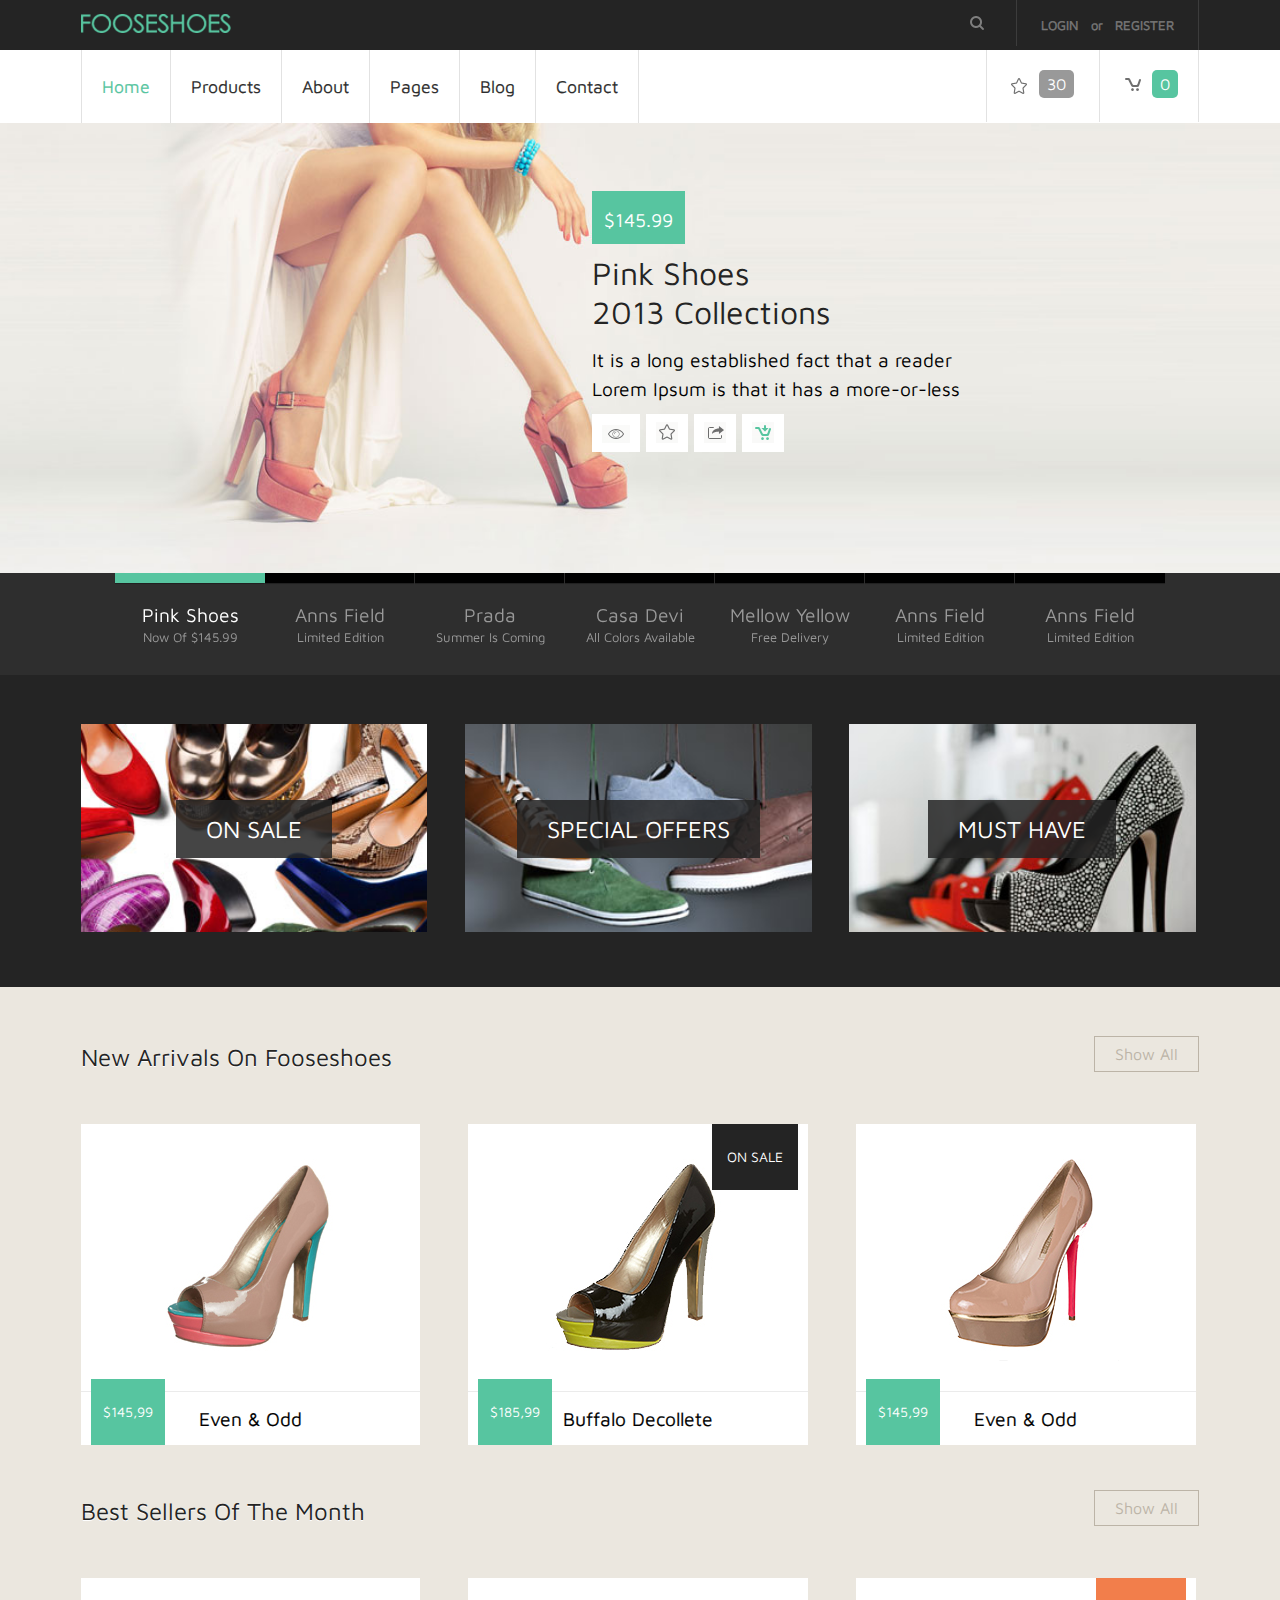
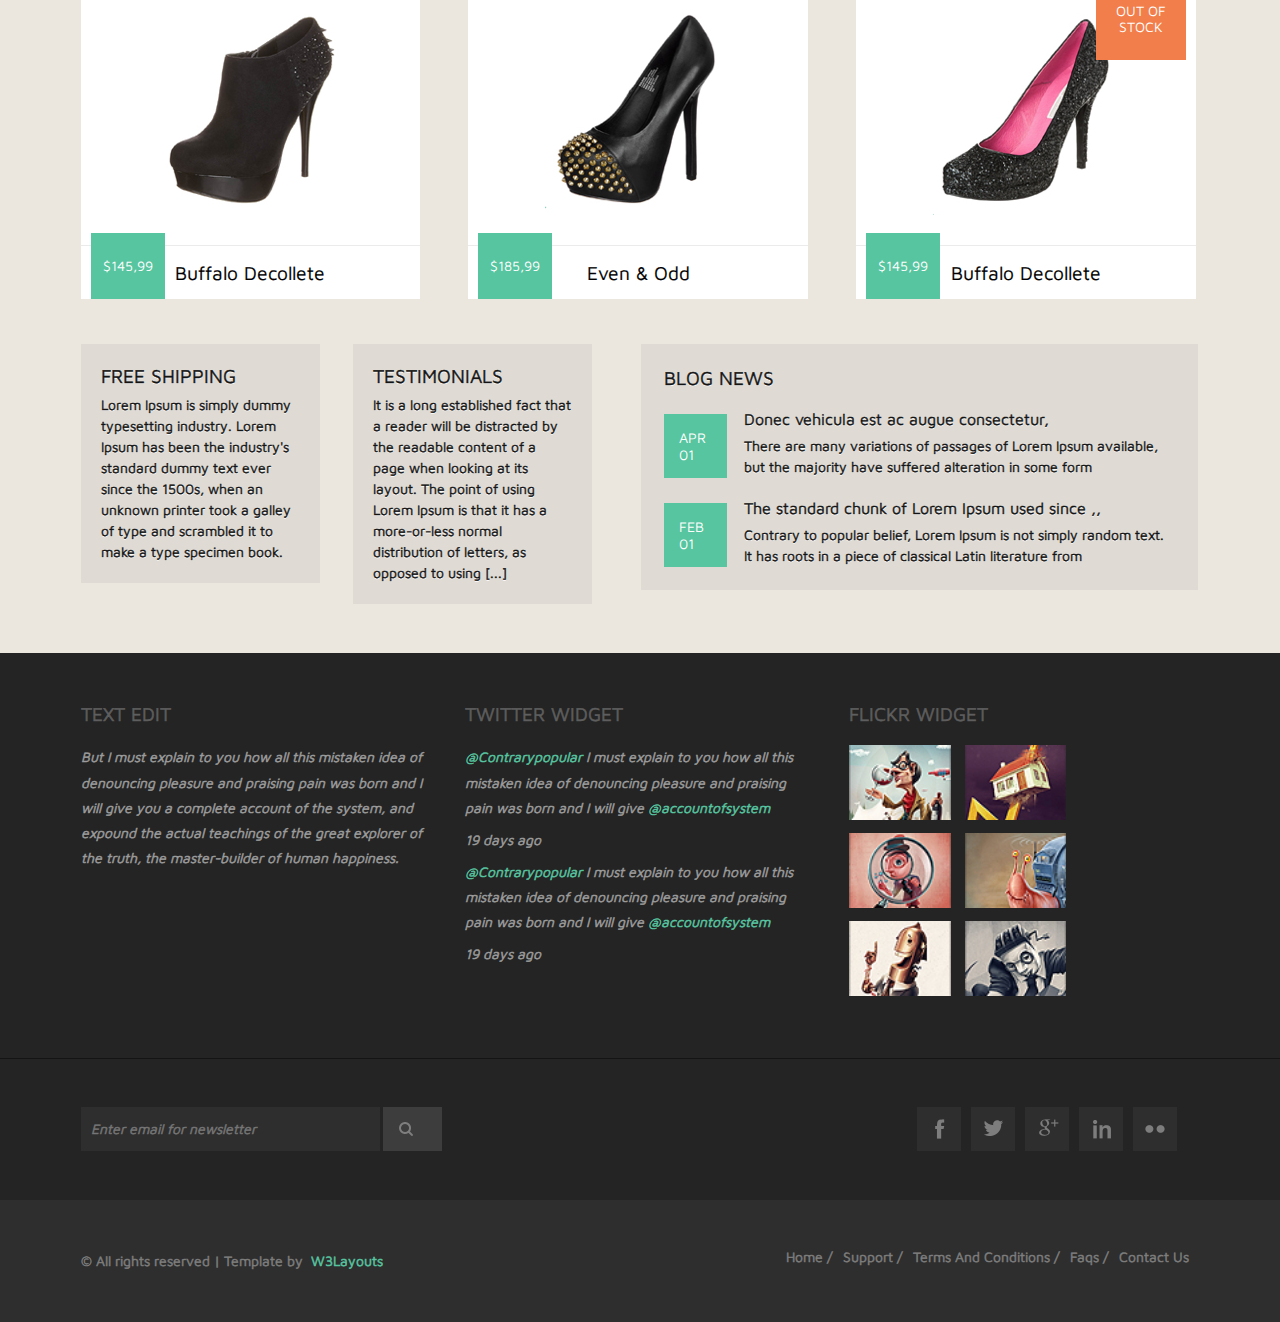
==== web/index.html @ 7998b5a6 "new commit" ====
<!--A Design by W3layouts
Author: W3layout
Author URL: http://w3layouts.com
License: Creative Commons Attribution 3.0 Unported
License URL: http://creativecommons.org/licenses/by/3.0/
-->
<!DOCTYPE HTML>
<html>
<head>
<title>The Fooseshoes Website Template | Home :: w3layouts</title>
<meta http-equiv="Content-Type" content="text/html; charset=utf-8" />
<meta name="viewport" content="width=device-width, initial-scale=1, maximum-scale=1">
<link href='http://fonts.googleapis.com/css?family=Maven+Pro:400,900,700,500' rel='stylesheet' type='text/css'>
<link href="css/style.css" rel="stylesheet" type="text/css" media="all" />
<!--- start-mmmenu-script---->
<script src="js/jquery.min.js" type="text/javascript"></script>
<link type="text/css" rel="stylesheet" href="css/jquery.mmenu.all.css" />
<script type="text/javascript" src="js/jquery.mmenu.js"></script>
		<script type="text/javascript">
			//	The menu on the left
			$(function() {
				$('nav#menu-left').mmenu();
			});
		</script>
<!-- start slider -->
	<link href="css/slider.css" rel="stylesheet" type="text/css" media="all" />
        <script type="text/javascript" src="js/jquery.eislideshow.js"></script>
        <script type="text/javascript" src="js/easing.js"></script>
        <script type="text/javascript">
            $(function() {
                $('#ei-slider').eislideshow({
					animation			: 'center',
					autoplay			: true,
					slideshow_interval	: 3000,
					titlesFactor		: 0
                });
            });
        </script>
<!-- start top_js_button -->
<script type="text/javascript" src="js/move-top.js"></script>
   <script type="text/javascript">
		jQuery(document).ready(function($) {
			$(".scroll").click(function(event){		
				event.preventDefault();
				$('html,body').animate({scrollTop:$(this.hash).offset().top},1200);
			});
		});
	</script>
</head>
<body>
<!-- start header -->
<div class="top_bg">
<div class="wrap">
	<div class="header">
		<div class="logo">
			<a href="index.html"><img src="images/logo.png" alt=""/></a>
		</div>
		 <div class="log_reg">
				<ul>
					<li><a href="login.html">Login</a> </li>
					<span class="log"> or </span>
					<li><a href="register.html">Register</a> </li>								   
					<div class="clear"></div>
				</ul>
		</div>	
		<div class="web_search">
		 	<form>
				<input type="text" value="" onfocus="this.value = '';" onblur="if (this.value == '') {this.value = '';}">
				<input type="submit" value=" " />
			</form>
	    </div>						
		<div class="clear"></div>
	</div>	
</div>
</div>
<!-- start header_btm -->
<div class="wrap">
<div class="header_btm">
		<div class="menu">
			<ul>
				<li class="active"><a href="index.html">Home</a></li>
				<li><a href="products.html">products</a></li>
				<li><a href="about.html">about</a></li>
				<li><a href="index.html">pages</a></li>
				<li><a href="blog.html">blog</a></li>
				<li><a href="contact.html">Contact</a></li>
				<div class="clear"></div>
			</ul>
		</div>
		<div id="smart_nav">
			<a class="navicon" href="#menu-left"> </a>
		</div>
		<nav id="menu-left">
			<ul>
				<li><a href="index.html">Home</a></li>
				<li><a href="products.html">products</a></li>
				<li><a href="about.html">about</a></li>
				<li><a href="index.html">pages</a></li>
				<li><a href="blog.html">blog</a></li>
				<li><a href="contact.html">Contact</a></li>
				<div class="clear"></div>
			</ul>
		</nav>
	<div class="header_right">
		<ul>
			<li><a href="#"><i  class="art"></i><span class="color1">30</span></a></li>
			<li><a href="#"><i  class="cart"></i><span>0</span></a></li>
		</ul>
	</div>
	<div class="clear"></div>
</div>
</div>
<!-- start slider -->
<div class="slider">
				<!---start-image-slider---->
				<div class="image-slider">
					 <div class="wrapper">
                <div id="ei-slider" class="ei-slider">
                    <ul class="ei-slider-large">
						<li>
                            <img src="images/slider-image1.jpg" alt="image06"/>
                            <div class="ei-title">
                            	<h3 class="btn">$145.99</h3>
                                <h2>pink shoes <br>	2013 collections</h2>
                                <h3 class="active">It is a long established fact that a reader<br>
                                	Lorem Ipsum is that it has a more-or-less 
                                </h3>
                                <h3>
                                	<a class="ei_icons" href="details.html"><img src="images/icon_1.png" alt=""></a>
                                	<a class="ei_icons" href="details.html"><img src="images/icon_2.png" alt=""></a>
                                	<a class="ei_icons" href="details.html"><img src="images/icon_3.png" alt=""></a>
                                	<a class="ei_icons" href="details.html"><img src="images/icon_4.png" alt=""></a>
                                </h3>
                            </div>
                        </li>
                        <li>
                            <img src="images/slider-image2.jpg" alt="image01" />
                            <div class="ei-title">
                            	<h3 class="btn">$145.99</h3>
                                <h2>pink shoes <br>	2013 collections</h2>
                                <h3 class="active">It is a long established fact that a reader<br>
                                	Lorem Ipsum is that it has a more-or-less 
                                </h3>
                                <h3>
                                	<a class="ei_icons" href="details.html"><img src="images/icon_1.png" alt=""></a>
                                	<a class="ei_icons" href="details.html"><img src="images/icon_2.png" alt=""></a>
                                	<a class="ei_icons" href="details.html"><img src="images/icon_3.png" alt=""></a>
                                	<a class="ei_icons" href="details.html"><img src="images/icon_4.png" alt=""></a>
                                </h3>
                            </div>
                        </li>
                        <li>
                            <img src="images/slider-image3.jpg" alt="image02" />
                            <div class="ei-title">
                            	<h3 class="btn">$145.99</h3>
                                <h2>pink shoes <br>	2013 collections</h2>
                                <h3 class="active">It is a long established fact that a reader<br>
                                	Lorem Ipsum is that it has a more-or-less 
                                </h3>
                                <h3>
                                	<a class="ei_icons" href="details.html"><img src="images/icon_1.png" alt=""></a>
                                	<a class="ei_icons" href="details.html"><img src="images/icon_2.png" alt=""></a>
                                	<a class="ei_icons" href="details.html"><img src="images/icon_3.png" alt=""></a>
                                	<a class="ei_icons" href="details.html"><img src="images/icon_4.png" alt=""></a>
                                </h3>
                            </div>
                        </li>
                        <li>
                            <img src="images/slider-image4.jpg" alt="image03"/>
                            <div class="ei-title">
                            	<h3 class="btn">$145.99</h3>
                                <h2>pink shoes <br>	2013 collections</h2>
                                <h3 class="active">It is a long established fact that a reader<br>
                                	Lorem Ipsum is that it has a more-or-less 
                                </h3>
                                <h3>
                                	<a class="ei_icons" href="details.html"><img src="images/icon_1.png" alt=""></a>
                                	<a class="ei_icons" href="details.html"><img src="images/icon_2.png" alt=""></a>
                                	<a class="ei_icons" href="details.html"><img src="images/icon_3.png" alt=""></a>
                                	<a class="ei_icons" href="details.html"><img src="images/icon_4.png" alt=""></a>
                                </h3>
                            </div>
                        </li>
                        <li>
                            <img src="images/slider-image1.jpg" alt="image04"/>
                            <div class="ei-title">
                            	<h3 class="btn">$145.99</h3>
                                <h2>pink shoes <br>	2013 collections</h2>
                                <h3 class="active">It is a long established fact that a reader<br>
                                	Lorem Ipsum is that it has a more-or-less 
                                </h3>
                                <h3>
                                	<a class="ei_icons" href="details.html"><img src="images/icon_1.png" alt=""></a>
                                	<a class="ei_icons" href="details.html"><img src="images/icon_2.png" alt=""></a>
                                	<a class="ei_icons" href="details.html"><img src="images/icon_3.png" alt=""></a>
                                	<a class="ei_icons" href="details.html"><img src="images/icon_4.png" alt=""></a>
                                </h3>
                            </div>
                        </li>
                        <li>
                            <img src="images/slider-image5.jpg" alt="image05"/>
                            <div class="ei-title">
                            	<h3 class="btn">$145.99</h3>
                                <h2>pink shoes <br>	2013 collections</h2>
                                <h3 class="active">It is a long established fact that a reader<br>
                                	Lorem Ipsum is that it has a more-or-less 
                                </h3>
                                <h3>
                                	<a class="ei_icons" href="details.html"><img src="images/icon_1.png" alt=""></a>
                                	<a class="ei_icons" href="details.html"><img src="images/icon_2.png" alt=""></a>
                                	<a class="ei_icons" href="details.html"><img src="images/icon_3.png" alt=""></a>
                                	<a class="ei_icons" href="details.html"><img src="images/icon_4.png" alt=""></a>
                                </h3>
                            </div>
                        </li>
                        <li>
                            <img src="images/slider-image3.jpg" alt="image07"/>
                            <div class="ei-title">
                            	<h3 class="btn">$145.99</h3>
                                <h2>pink shoes <br>	2013 collections</h2>
                                <h3 class="active">It is a long established fact that a reader<br>
                                	Lorem Ipsum is that it has a more-or-less 
                                </h3>
                                <h3>
                                	<a class="ei_icons" href="details.html"><img src="images/icon_1.png" alt=""></a>
                                	<a class="ei_icons" href="details.html"><img src="images/icon_2.png" alt=""></a>
                                	<a class="ei_icons" href="details.html"><img src="images/icon_3.png" alt=""></a>
                                	<a class="ei_icons" href="details.html"><img src="images/icon_4.png" alt=""></a>
                                </h3>
                            </div>
                        </li>
                    </ul><!-- ei-slider-large -->
                    <ul class="ei-slider-thumbs">
                        <li class="ei-slider-element">Current</li>
						<li>
							<a href="#">
								<span class="active">pink shoes</span>
								<p>now of $145.99</p> 
							</a>
							<img src="images/thumbs/1.jpg" alt="thumb01" />
						</li>
                        <li class="hide"><a href="#"><span>anns field</span><p>limited edition</p> </a><img src="images/thumbs/2.jpg" alt="thumb01" /></li>
                        <li  class="hide1"><a href="#"><span>prada</span><p>summer is coming</p></a><img src="images/thumbs/3.jpg" alt="thumb02" /></li>
                        <li class="hide1"><a href="#"><span>casa devi</span><p>all colors available</p> </a><img src="images/thumbs/4.jpg" alt="thumb03" /></li>
                        <li><a href="#"><span>mellow yellow</span><p>free delivery</p> </a><img src="images/thumbs/1.jpg" alt="thumb04" /></li>
                        <li><a href="#"><span>anns field</span><p>limited edition</p> </a><img src="images/thumbs/5.jpg" alt="thumb05" /></li>
                        <li><a href="#"><span>anns field</span><p>limited edition</p> </a><img src="images/thumbs/3.jpg" alt="thumb07" /></li>
                    </ul><!-- ei-slider-thumbs -->
                </div><!-- ei-slider -->
            </div><!-- wrapper -->
		</div>
		<!---End-image-slider---->	
</div>
<!-- start image1_of_3 -->
<div class="top_bg">
<div class="wrap">
<div class="main1">
	<div class="image1_of_3">
		<img src="images/img1.jpg" alt=""/>
	    <a href="details.html"><span class="tag">on sale</span></a>
	</div>
	<div class="image1_of_3">
		<img src="images/img2.jpg" alt=""/>
		<a href="details.html"><span class="tag">special offers</span></a>
	</div>
	<div class="image1_of_3">
		<img src="images/img3.jpg" alt=""/>
		<a href="details.html"><span class="tag">must have</span></a>
	</div>
	<div class="clear"></div>
</div>
</div>
</div>
<!-- start main -->
<div class="main_bg">
<div class="wrap">
<div class="main">
	<div class="top_main">
		<h2>new arrivals on fooseshoes</h2>
		<a href="#">show all</a>
		<div class="clear"></div>
	</div>
	<!-- start grids_of_3 -->
	<div class="grids_of_3">
		<div class="grid1_of_3">
			<a href="details.html">
				<img src="images/pic1.jpg" alt=""/>
				<h3>even & odd</h3>
				<span class="price">$145,99</span>
			</a>
		</div>
		<div class="grid1_of_3">
			<a href="details.html">
				<img src="images/pic2.jpg" alt=""/>
				<h3>buffalo decollete</h3>
				<span class="price">$185,99</span>
				<span class="price1 bg">on sale</span>
			</a>
		</div>
		<div class="grid1_of_3">
			<a href="details.html">
				<img src="images/pic3.jpg" alt=""/>
				<h3>even & odd</h3>
				<span class="price">$145,99</span>
			</a>
		</div>
		<div class="clear"></div>
	</div>
	<div class="top_main">
		<h2>best sellers of the month</h2>
		<a href="#">show all</a>
		<div class="clear"></div>
	</div>
	<!-- start grids_of_3 -->
	<div class="grids_of_3">
		<div class="grid1_of_3">
			<a href="details.html">
				<img src="images/pic4.jpg" alt=""/>
				<h3>buffalo decollete</h3>
				<span class="price">$145,99</span>
			</a>
		</div>
		<div class="grid1_of_3">
			<a href="details.html">
				<img src="images/pic5.jpg" alt=""/>
				<h3>even & odd</h3>
				<span class="price">$185,99</span>
			</a>
		</div>
		<div class="grid1_of_3">
			<a href="details.html">
				<img src="images/pic6.jpg" alt=""/>
				<h3>buffalo decollete</h3>
				<span class="price">$145,99</span>
				<span class="price1 bg1">out of stock</span>
			</a>
		</div>
		<div class="clear"></div>
	</div>
	<div class="clear"></div>
	<!-- start grids_of_2 -->
	<div class="grids_of_2">
		<div class="grid1_of_2">
			<div class="span1_of_2">
				<h2>free shipping</h2>
				<p>Lorem Ipsum is simply dummy  typesetting industry. Lorem Ipsum has been the industry's standard dummy text ever since the 1500s, when an unknown printer took a galley of type and scrambled it to make a type specimen book.</p>
			</div>
			<div class="span1_of_2">
				<h2>testimonials</h2>
				<p>It is a long established fact that a reader will be distracted by the readable content of a page when looking at its layout. The point of using Lorem Ipsum is that it has a more-or-less normal distribution of letters, as opposed to using [...]</p>
			</div>
		</div>
		<div class="grid1_of_2 bg">
			<h2>blog news</h2>
			<div class="grid_date">
				<div class="date1"> 
					<h4>apr 01</h4>
				</div>
				<div class="date_text">
					<h4><a href="#"> Donec vehicula est ac augue consectetur,</a></h4>
					<p>There are many variations of passages of Lorem Ipsum available, but the majority have suffered alteration in some form</p> 
				</div>
				<div class="clear"></div>
			</div>
			<div class="grid_date">
				<div class="date1"> 
					<h4>feb 01</h4>
				</div>
				<div class="date_text">
					<h4><a href="#"> The standard chunk of Lorem Ipsum used since ,,</a></h4>
					<p>Contrary to popular belief, Lorem Ipsum is not simply random text. It has roots in a piece of classical Latin literature from </p> 
				</div>
				<div class="clear"></div>
			</div>
		</div>
		<div class="clear"></div>
	</div>
</div>
</div>
</div>
<!-- start footer -->
<div class="footer_top">
<div class="wrap">
<div class="footer">
	<!-- start grids_of_3 -->
	<div class="span_of_3">
		<div class="span1_of_3">
			<h3>text edit</h3>
			<p>But I must explain to you how all this mistaken idea of denouncing pleasure and praising pain was born and I will give you a complete account of the system, and expound the actual teachings of the great explorer of the truth, the master-builder of human happiness.</p>
		</div>
		<div class="span1_of_3">
			<h3>twitter widget</h3>
			<p><a href="#">@Contrarypopular</a> I must explain to you how all this mistaken idea of denouncing pleasure and praising pain was born and I will give <a href="#">@accountofsystem</a> </p>
			<p class="top">19 days ago</p>
			<p class="top"><a href="#">@Contrarypopular</a> I must explain to you how all this mistaken idea of denouncing pleasure and praising pain was born and I will give <a href="#">@accountofsystem</a> </p>
			<p class="top">19 days ago</p>
		</div>
		<div class="span1_of_3">
			<h3>flickr widget</h3>
			<ul class="f_nav">
				<li><a href="#"><img src="images/f_pic1.jpg" alt="" /> </a></li>
				<li><a href="#"><img src="images/f_pic2.jpg" alt="" /> </a></li>
				<li><a href="#"><img src="images/f_pic3.jpg" alt="" /> </a></li>
				<li><a href="#"><img src="images/f_pic4.jpg" alt="" /> </a></li>
				<li><a href="#"><img src="images/f_pic5.jpg" alt="" /> </a></li>
				<li><a href="#"><img src="images/f_pic6.jpg" alt="" /> </a></li>
			</ul>
		</div>
		<div class="clear"></div>
	</div>
</div>
</div>
</div>
<!-- start footer -->
<div class="footer_mid">
<div class="wrap">
<div class="footer">
	<div class="f_search">
		<form>
			<input type="text" value="" placeholder="Enter email for newsletter" />
			<input type="submit" value=""/>
		</form>
	</div>
	<div class="soc_icons">
			<ul>
				<li><a class="icon1" href="#"></a></li>
				<li><a class="icon2" href="#"></a></li>
				<li><a class="icon3" href="#"></a></li>
				<li><a class="icon4" href="#"></a></li>
				<li><a class="icon5" href="#"></a></li>
			</ul>	
	</div>
	<div class="clear"></div>
</div>
</div>
</div>
<!-- start footer -->
<div class="footer_bg">
<div class="wrap">
<div class="footer">
		<!-- scroll_top_btn -->
	    <script type="text/javascript">
			$(document).ready(function() {
			
				var defaults = {
		  			containerID: 'toTop', // fading element id
					containerHoverID: 'toTopHover', // fading element hover id
					scrollSpeed: 1200,
					easingType: 'linear' 
		 		};
				
				
				$().UItoTop({ easingType: 'easeOutQuart' });
				
			});
		</script>
		 <a href="#" id="toTop" style="display: block;"><span id="toTopHover" style="opacity: 1;"></span></a>
		<!--end scroll_top_btn -->
	<div class="f_nav1">
		<ul>
			<li><a href="#">home /</a></li>
			<li><a href="#">support /</a></li>
			<li><a href="#">Terms and conditions /</a></li>
			<li><a href="#">Faqs /</a></li>
			<li><a href="#">Contact us</a></li>
		</ul>
		</div>
	<div class="copy">
		<p class="link"><span>© All rights reserved | Template by&nbsp;<a href="http://w3layouts.com/"> W3Layouts</a></span></p>
	</div>
	<div class="clear"></div>
</div>
</div>
</div>
</body>
</html>
---- web/css/style.css ----
/*
Author: W3layout
Author URL: http://w3layouts.com
License: Creative Commons Attribution 3.0 Unported
License URL: http://creativecommons.org/licenses/by/3.0/
*/
/* reset */
html,body,div,span,applet,object,iframe,h1,h2,h3,h4,h5,h6,p,blockquote,pre,a,abbr,acronym,address,big,cite,code,del,dfn,em,img,ins,kbd,q,s,samp,small,strike,strong,sub,sup,tt,var,b,u,i,dl,dt,dd,ol,nav ul,nav li,fieldset,form,label,legend,table,caption,tbody,tfoot,thead,tr,th,td,article,aside,canvas,details,embed,figure,figcaption,footer,header,hgroup,menu,nav,output,ruby,section,summary,time,mark,audio,video{margin:0;padding:0;border:0;font-size:100%;font:inherit;vertical-align:baseline;}
article, aside, details, figcaption, figure,footer, header, hgroup, menu, nav, section {display: block;}
ol,ul{list-style:none;margin:0;padding:0;}
blockquote,q{quotes:none;}
blockquote:before,blockquote:after,q:before,q:after{content:'';content:none;}
table{border-collapse:collapse;border-spacing:0;}
/* start editing from here */
a{text-decoration:none;}
.txt-rt{text-align:right;}/* text align right */
.txt-lt{text-align:left;}/* text align left */
.txt-center{text-align:center;}/* text align center */
.float-rt{float:right;}/* float right */
.float-lt{float:left;}/* float left */
.clear{clear:both;}/* clear float */
.pos-relative{position:relative;}/* Position Relative */
.pos-absolute{position:absolute;}/* Position Absolute */
.vertical-base{	vertical-align:baseline;}/* vertical align baseline */
.vertical-top{	vertical-align:top;}/* vertical align top */
.underline{	padding-bottom:5px;	border-bottom: 1px solid #eee; margin:0 0 20px 0;}/* Add 5px bottom padding and a underline */
nav.vertical ul li{	display:block;}/* vertical menu */
nav.horizontal ul li{	display: inline-block;}/* horizontal menu */
img{max-width:100%;}
/*end reset*/
body {
	font-family: 'Maven Pro', sans-serif;
	background:#ffffff;
	font-size: 100%;
}
.wrap{
	margin:0 auto;
	width:80%;
}
/* start header */
.top_bg{
	background: #242424;
}
.header{
	padding:0  4%;
}
.logo{
	float:left;
	margin: 14px 0;
}
/********** Login & registration *************/
.log_reg{
	border-right: 1px solid rgb(60, 60, 60);
	padding: 12px 16px;
	float:right;
}
.log_reg ul li{
	display: inline-block;
}
.log_reg li a{
	font-family: 'Maven Pro', sans-serif;
	font-size: 0.8125em;
	display: block;
	padding: 5px 8px;
	color: #777777;
	text-transform: uppercase;
	-webkit-text-stroke: 0.5px;
}
.log_reg  span.log{
	font-size: 0.8125em;
	color: #777777;
	text-transform: lowercase;
	-webkit-text-stroke: 0.5px;
}
h2.style{
	font-size: 1.8em;
	color: #5e5e5e;
	text-transform: capitalize;
}
h4.style{
	font-size: 1.5em;
	color: #5e5e5e;
	text-transform: capitalize;
	border: 1px solid #3D3D3D;
	padding: 1% 2%;
}
.login_left{
	float: left;
	width: 44.33333%;
	margin-left: 3.3333%;
	background: #ffffff;
	padding: 2%;
	min-height: 350px;
}
.login_left:first-child{
	margin-left: 0;
}
.login_left h3{
	font-size: 1.2em;
	color: #57C5A0;
	text-transform: uppercase;
	text-shadow: 0 1px 0 white;
	border-bottom: 1px solid #E9E9E9;
	padding-bottom: 10px;
}
.login_left p{
	font-size: 0.8725em;
	line-height:1.5em;
	color: #555555;
	margin: 4% 0;
}
.btn form input[type="button"],.registration_form input[type="submit"]{
	font-family: 'Maven Pro', sans-serif;
	cursor:pointer;
	background: #242424;
	border: 1px solid #242424;
	padding: 10px 20px;
	outline:none;
	color: #ffffff;
	font-size: 1em;
	text-transform: capitalize;
	-webkit-appearance: none;
	-webkit-transition: all 0.3s ease-in-out;
	-moz-transition: all 0.3s ease-in-out;
	-o-transition: all 0.3s ease-in-out;
	transition: all 0.3s ease-in-out;
	border-radius: 2px;
	-webkit-border-radius: 2px;
	-moz-border-radius: 2px;
	-o-border-radius: 2px;
}
.btn form input[type="button"]:hover,.registration_form input[type="submit"]:hover{
	background: #57C5A0;
	border: 1px solid #57c5a0;
}
/* start registration */
.registration{
	margin: 4% 0;
}
.reg_fb {
	margin:3% 0;
	display: block;
	background: #4263A7;
	transition: all 0.5s ease-out;
	-webkit-transition: all 0.3s ease-in-out;
	-moz-transition: all 0.3s ease-in-out;
	-o-transition: all 0.3s ease-in-out;
	transition: all 0.3s ease-in-out;
}
.reg_fb img {
	background:#3B5998;
	padding: 10px;
	float: left;
}
.reg_fb i {
	color: #ffffff;
	padding: 12px 16px;
	display: inline-block;
	font-size: 1.3em;
	text-transform: capitalize;
}
.reg_fb:hover {
	background:#3B5998;
}
.registration_left{
}
.registration_left:first-child{
	margin-left: 0;
}
.registration span{
	color: #777777;
}
.registration_form{
	display: block;
}
.registration_form div{
	padding:10px 0;
}
.registration_form input[type="text"],.registration_form input[type="email"],.registration_form input[type="tel"],.registration_form input[type="password"]{
	padding: 10px;
	display: block;
	width: 95.333333%;
	outline: none;
	font-family: 'Maven Pro', sans-serif;
	font-size: 0.8925em;
	color: #777777;
	-webkit-appearance: none;
	text-transform: capitalize;
	background: #FFFFFF;
	border: 1px solid rgb(231, 231, 231);
	-webkit-transition: all 0.3s ease-in-out;
	-moz-transition: all 0.3s ease-in-out;
	-o-transition: all 0.3s ease-in-out;
	transition: all 0.3s ease-in-out;
}
.registration_form input[type="text"]:focus,.registration_form input[type="email"]:focus,.registration_form input[type="tel"]:focus,.registration_form input[type="password"]:focus{
	box-shadow: inset -1px -1px 1px rgba(228, 228, 228, 0.67);
	-webkit-box-shadow: inset -1px -1px 1px rgba(228, 228, 228, 0.67);
	-moz-box-shadow: inset -1px -1px 1px rgba(228, 228, 228, 0.67);
	-o-box-shadow: inset -1px -1px 1px rgba(228, 228, 228, 0.67);
}
.sky_form ul li{
	display:inline-block;
	line-height: 1.5em;
}
.sky_form ul li input[type="radio"]{
	vertical-align: middle;
}
.sky_form label i{
	color: #777777;
	font-size: 0.8725em;
	margin-right: 12px;
	vertical-align: text-top;
}
.sky_form  input[type="checkbox"]{
	vertical-align: text-top;
}
.terms{
	color: #777777;
	text-decoration:underline;
}
.terms:hover{
	text-decoration:none;
}
.forget a{
	text-transform: capitalize;
	color: #999999;
	text-decoration: underline;
	font-size: 0.8725em;
	-webkit-transition: all 0.3s ease-in-out;
	-moz-transition: all 0.3s ease-in-out;
	-o-transition: all 0.3s ease-in-out;
	transition: all 0.3s ease-in-out;
}
.forget a:hover{
	text-decoration: none;
}
/*start search*/
.web_search{
	position: relative;
	float:right;
	width: 28.33333%;
	border-right: 1px solid rgb(60, 60, 60);
	padding: 6px 10px;
}
/*---*/
.web_search form{
	-webkit-transition: all 0.3s ease-in-out;
	-moz-transition: all 0.3s ease-in-out;
	-o-transition: all 0.3s ease-in-out;
	transition: all 0.3s ease-in-out;
}
.web_search form:active,.web_search form:hover{
	background: #ffffff;
	-webkit-transition-property: width;
	-moz-transition-property: width;
	-ms-transition-property: width;
	transition-property: width;
	-webkit-transition-duration: .5s;
	-moz-transition-duration: .5s;
	-ms-transition-duration: .5s;
	transition-duration: .5s;
}
.web_search input[type="text"]{
	font-family: 'Maven Pro', sans-serif;
	padding: 8px 20px;
	outline: none;
	border: none;
	width: 76%;
	background: none;
	font-size: 1em;
	color: #333333;
}
.web_search:hover input[type="submit"]{
	background: url(../images/search.png) no-repeat 0px 4px;
}
.web_search input[type="submit"]{
	background: url(../images/search.png) no-repeat 0px 4px;
	border: none;
	width: 25px;
	height: 25px;
	cursor: pointer;
}
.web_search input[type="submit"]:hover{
	background: url(../images/search.png) no-repeat 0px 4px;
}
/* start header_btm */
.header_btm{
	padding: 0 4%;
}
.menu{
	float: left;
}
.menu ul li{
	float: left;
	border-left: 1px solid rgb(226, 226, 226);
}
.menu ul li:nth-child(6){
	border-right: 1px solid rgb(226, 226, 226);
}
.menu ul li a{
	display: block;
	padding: 26px 30px;
	color: #2d2d2d;
	font-size: 1.1em;
	text-transform: capitalize;
	-webkit-text-stroke: 0.2px;
	-webkit-transition: all 0.3s ease-in-out;
	-moz-transition: all 0.3s ease-in-out;
	-o-transition: all 0.3s ease-in-out;
	transition: all 0.3s ease-in-out;
}
.menu ul li.active a{
	color:#57C5A0;
}
.menu ul li a:hover{
	color:#57C5A0;
}
/* start header_right */
.header_right{
	float:right;
}
.header_right ul li{
	display: inline-block;
}
.header_right ul li a{
	font-family: 'Maven Pro', sans-serif;
	display: block;
	line-height: 1.8em;
	font-size: 1em;
	color: #ffffff;
	padding: 20px 26px;
	border-left: 1px solid rgb(226, 226, 226);
	-webkit-transition: all 0.3s ease-in-out;
	-moz-transition: all 0.3s ease-in-out;
	-o-transition: all 0.3s ease-in-out;
	transition: all 0.3s ease-in-out;
}
.header_right ul li a:hover{
	zoom: 1;
	filter: alpha(opacity=50);
	opacity: 0.7;
	-webkit-transition: opacity .15s ease-in-out;
	-moz-transition: opacity .15s ease-in-out;
	-ms-transition: opacity .15s ease-in-out;
	-o-transition: opacity .15s ease-in-out;
	transition: opacity .15s ease-in-out;
}
.header_right ul li:nth-child(2) a{
	border-right: 1px solid rgb(226, 226, 226);	
}
.header_right ul li a span{
	background: #57C5A0;
	padding:5px 8px;
	border-radius:5px;
	-webkit-border-radius: 5px;
	-moz-border-radius: 5px;
	-o-border-radius: 5px;
}
.header_right ul li a span.color1{
	background: #999999;
}
.header_right ul li a > i{
	width: 32px;
	height: 32px;
	display: inline-block;
	vertical-align: middle;
	transition: none;
}
.header_right ul li a > i.art{
	background: url(../images/art.png) no-repeat 4px 8px;
}
.header_right ul li a > i.cart{
	background: url(../images/cart.png) no-repeat 5px 8px;
}
/* smart_nav */
.navicon{
	display: none;
	width: 28px;
	height: 28px;
	position: absolute;
	top: 75px;
	left: 6.33333%;
	background: url(../images/nav-icon.png) no-repeat;
}
/*-- start image1_of_3 --*/
.main1{
	padding: 4% 4% 2%;
}
.image1_of_3{
	float: left;
	width: 30.99999%;
	margin-left: 3.3333%;
	text-align:center;
}
.image1_of_3:first-child{
	margin-left: 0;
}
.image1_of_3 img{
	width:100%;
}
.image1_of_3 span{
	position: relative;
	top: -120px;
}
.image1_of_3 span.tag{
	padding: 15px 30px;
	background: rgba(36, 36, 36, 0.85);
	color: #ffffff;
	font-size: 1.5em;
	text-transform: uppercase;
	-webkit-transition: all 0.3s ease-in-out;
	-moz-transition: all 0.3s ease-in-out;
	-o-transition: all 0.3s ease-in-out;
	transition: all 0.3s ease-in-out;
}
.image1_of_3 span.tag:hover{
	background: rgba(0, 0, 0, 0.61);
}
/* start main */
.main_bg{
	background: #EBE7DF;
}
.main_top{
	padding: 2% 4%;
}
.main{
	padding:4%;
}
.top_main{
	margin:3% 0;
}
.top_main:first-child{
	margin-top: 0;
}
.top_main h2{
	float: left;
	text-transform: capitalize;
	color: #242424;
	font-size: 1.5em;
	text-shadow: 0 1px 0 #ffffff;
	line-height: 1.8em;
}
.top_main a{
	font-size: 1em;
	float: right;
	text-transform: capitalize;
	padding: 8px 20px;
	color: #BCB4A7;
	border: 1px solid #BCB4A7;
	-webkit-transition: all 0.3s ease-in-out;
	-moz-transition: all 0.3s ease-in-out;
	-o-transition: all 0.3s ease-in-out;
	transition: all 0.3s ease-in-out;
}
.top_main a:hover{
	background:#BCB4A7;
	color: #fff;
}
/* start grids_of_3 */
.grids_of_3{
	text-align:center;
	display: block;
}
.grid1_of_3{
	float:left;
	width:30.3333%;
	margin-left:4.3333%;
	background: #ffffff;
	position: relative;
}
.grid1_of_3:first-child{
	margin-left: 0;
}
.grid1_of_3 a{
	display: block;
}
.grid1_of_3 a:hover h3{
	color: #57C5A0;
	-webkit-transition: all 0.3s ease-in-out;
	-moz-transition: all 0.3s ease-in-out;
	-o-transition: all 0.3s ease-in-out;
	transition: all 0.3s ease-in-out;
}
.grid1_of_3 img{
	padding: 8% 0;
}
.grid1_of_3 h3{
	border-top: 1px solid #EBEBEB;
	padding: 15px;
	font-size: 1.2em;
	color: #000000;
	-webkit-text-stroke: 0.2px;
	text-shadow: 0 1px 0 #ffffff;
	text-transform: capitalize;
}
.price{
	background: #57C5A0;
	color: #ffffff;
	font-size: 0.8725em;
	padding: 25px 12px;
	position: absolute;
	bottom: 0px;
	left: 10px;
}
.price1{
	font-size: 0.8725em;
	color: #ffffff;
	padding: 25px 15px;
	position: absolute;
	top: 0px;
	right: 10px;
	text-transform:uppercase;
}
.price1.bg{
	background: #242424;
}
.price1.bg1{
	background: #F27E4B;
	width: 60px;
}
/* start grids_of_2 */
.grids_of_3{
	display: block;
	margin: 4% 0;
}
.grid1_of_2{
	float:left;
	width: 45.77777%;
	margin-left:4.3333%;
}
.grid1_of_2:first-child{
	margin-left: 0;
}
.grid1_of_2.bg{
	background: #DFDBD4;
	padding: 2%;
}
.span1_of_2{
	float: left;
	width: 38.77777%;
	margin-left: 6.3333%;
	background: #DFDBD4;
	padding: 4%;
}
.span1_of_2:first-child{
	margin-left: 0;
}
.grid1_of_2 h2{
	font-size: 1.2em;
	color: #141414;
	text-transform: uppercase;
	-webkit-text-stroke: 0.4px;
	text-shadow: 0 1px 0 #ffffff;
	margin-bottom: 4%;
}
.grid1_of_2 p{
	font-size: 0.8725em;
	line-height: 1.5em;
	color: #141414;
	-webkit-text-stroke: 0.4px;
	text-shadow: 0 1px 0 #ffffff;
}
/* start date */
.grid_date{
	margin-top: 4%;
}
.grid_date:first-child{
	margin-top: 0;
}
.date1{
	float:left;
	width:12.3333%;
}
.date_text{
	float: left;
	width:84.3333%;
	margin-left: 3.3333%;
}
.date1 h4{
	font-size: 0.8925em;
	margin-top: 4px;
	background:#57C5A0;
	padding: 15px;
	text-transform: uppercase;
	color: #ffffff;
}
.date_text  h4 a{
	display:block;
	font-size: 1em;
	color: #141414;
	-webkit-text-stroke: 0.4px;
	text-shadow: 0 1px 0 #ffffff;
	margin-bottom: 2%;
	-webkit-transition: all 0.3s ease-in-out;
	-moz-transition: all 0.3s ease-in-out;
	-o-transition: all 0.3s ease-in-out;
	transition: all 0.3s ease-in-out;
}
.date_text  h4 a:hover{
	color: #57C5A0;
}
/* start footer_top */
.footer_top{
	background: #242424;
}
.footer{
	padding: 4%;
}
/* start grids_of_3 */
.span_of_3{
	display: block;
}
.span1_of_3{
	float:left;
	width:30.9999%;
	margin-left:3.3333%;
}
.span1_of_3:first-child{
	margin-left: 0;
}
.span1_of_3 h3{
	font-size: 1.2em;
	color: #5e5e5e;
	text-transform: uppercase;
	-webkit-text-stroke: 0.5px;
	margin-bottom: 6%;
}
.span1_of_3 p{
	font-size: 0.8725em;
	color: #9B9B9B;
	line-height: 1.8em;
	-webkit-text-stroke: 0.5px;
	font-style: italic;
}
.span1_of_3 p.top{
	margin-top: 2%;
}
.span1_of_3 p a{
	color: #57C5A0;
	-webkit-transition: all 0.3s ease-in-out;
	-moz-transition: all 0.3s ease-in-out;
	-o-transition: all 0.3s ease-in-out;
	transition: all 0.3s ease-in-out;
}
.span1_of_3 p a:hover{
	color: #9B9B9B;
}
.f_nav li{
	float: left;
	width: 29.3333%;
	margin: 0 14px 10px 0;
}
.f_nav li a{
	display: block;
	-webkit-transition: all 0.3s ease-in-out;
	-moz-transition: all 0.3s ease-in-out;
	-o-transition: all 0.3s ease-in-out;
	transition: all 0.3s ease-in-out;
}
.f_nav li a img{
	width: 100%;
}
.f_nav li a:hover{
	zoom: 1;
	filter: alpha(opacity=50);
	opacity: 0.7;
	-webkit-transition: opacity .15s ease-in-out;
	-moz-transition: opacity .15s ease-in-out;
	-ms-transition: opacity .15s ease-in-out;
	-o-transition: opacity .15s ease-in-out;
	transition: opacity .15s ease-in-out;
}
/* start footer_top */
.footer_mid{
	border-top:1px solid #141414;
	background: #242424;
}
/* start f_search */
.f_search{
	float:left;
	position: relative;
	width: 24.3333%;
}
.f_search form input[type="text"]{
	font-family: 'Maven Pro', sans-serif;
	font-style: italic;
	-webkit-text-stroke: 0.5px;
	font-size:0.8725em;
	line-height: 24px;
	width:77.3333%;
	padding: 10px;
	background: #2e2e2e;
	color: #9B9B9B;
	border: none;
	outline: none;
	-webkit-appearance: none;
}
.f_search form input[type="submit"]{
	cursor:pointer;
	line-height: 24px;
	position: absolute;
	right: 0;
	background: #3d3d3d url('../images/search.png') no-repeat 16px 15px;
	padding: 10px;
	width: 16.33333%;
	border: none;
	outline: none;
	-webkit-appearance: none;
	-webkit-transition: all 0.3s ease-in-out;
	-moz-transition: all 0.3s ease-in-out;
	-o-transition: all 0.3s ease-in-out;
	transition: all 0.3s ease-in-out;
}
.f_search form input[type="submit"]:hover{
	background: #5d5d5d url('../images/search.png') no-repeat 16px 15px;
}
/* start soc_icons */
.soc_icons {
	float:right;
	margin-right: 2%;
}
.soc_icons ul li{
	float: left;
	margin-left: 10px;
}
.soc_icons ul li a{
	display: block;
	padding: 10px;
	background: #2e2e2e;
	width: 24px;
	height: 24px;
	-webkit-transition: all 0.3s ease-in-out;
	-moz-transition: all 0.3s ease-in-out;
	-o-transition: all 0.3s ease-in-out;
	transition: all 0.3s ease-in-out;
}
.soc_icons ul li a.icon1{
	background: #2e2e2e url('../images/icon1.png') no-repeat 18px 12px;
}
.soc_icons ul li a.icon2{
	background: #2e2e2e url('../images/icon2.png') no-repeat 12px 13px;
}
.soc_icons ul li a.icon3{
	background: #2e2e2e url('../images/icon3.png') no-repeat 14px 12px;
}
.soc_icons ul li a.icon4{
	background: #2e2e2e url('../images/icon4.png') no-repeat 14px 12px;
}
.soc_icons ul li a.icon5{
	background: #2e2e2e url('../images/icon5.png') no-repeat 12px 18px;
}
.soc_icons ul li a:hover{
	zoom: 1;
	filter: alpha(opacity=50);
	opacity: 0.7;
	-webkit-transition: opacity .15s ease-in-out;
	-moz-transition: opacity .15s ease-in-out;
	-ms-transition: opacity .15s ease-in-out;
	-o-transition: opacity .15s ease-in-out;
	transition: opacity .15s ease-in-out;
}
/* start footer_bg */
.footer_bg{
	background: #2e2e2e;
}
#toTop {
	display: none;
	text-decoration: none;
	position: fixed;
	bottom: 10px;
	right: 10px;
	overflow: hidden;
	width: 32px;
	height: 32px;
	border: none;
	text-indent: 100%;
	background: url(../images/top-move.jpg) no-repeat right top;
}
.f_nav1{
	float: right;
}
.f_nav1 li{
	float: left;
	margin-right: 10px;
}
.f_nav1 li a{
	display:block;
	color: #7D7D7D;
	text-transform: capitalize;
	font-size: 0.8725em;
	-webkit-text-stroke: 0.5px;
	-webkit-transition: all 0.3s ease-in-out;
	-moz-transition: all 0.3s ease-in-out;
	-o-transition: all 0.3s ease-in-out;
	transition: all 0.3s ease-in-out;
}
.f_nav1 li a:hover{
	color: #57C5A0;
}
.copy{
	float: left;
}
.copy p{
	color: #7D7D7D;
	font-size: 0.8725em;
	line-height: 1.8em;
	-webkit-text-stroke: 0.5px;
}
.copy p a{
	color: #57C5A0;
	-webkit-transition: all 0.3s ease-in-out;
	-moz-transition: all 0.3s ease-in-out;
	-o-transition: all 0.3s ease-in-out;
	transition: all 0.3s ease-in-out;
}
.copy p a:hover{
	color: #7D7D7D;
}
/* start about */
.about{
	display: block;
}
.cont-grid {
	float: left;
	width: 62.3333%;
}
.cont-grid-img{
	margin-right: 3.3333%;
	width: 34.33333%;
	float:left;
}
.cont-grid-img img{
	margin-top: 10px;
}
.cont-grid h4{
	line-height:1.5em;
	font-size: 1.5em;
	text-transform: capitalize;
	color: #333333;
	text-shadow: 0 1px 0 #ffffff;
}
p.para{
	color: #555555;
	text-shadow: 0 1px 0 #ffffff;
	line-height:1.5em;
	font-size: 0.8725em;
}
.cont-grid p,.about-p{
	margin-top: 2%;
}
.read_more {
	margin-top: 2%;
}
.read_more a{
	display:inline-block;
	font-family: 'Maven Pro', sans-serif;
	background: #242424;
	border: 1px solid #242424;
	padding: 10px 20px;
	outline: none;
	color: #ffffff;
	font-size: 1em;
	text-transform: capitalize;
	-webkit-appearance: none;
	-webkit-transition: all 0.3s ease-in-out;
	-moz-transition: all 0.3s ease-in-out;
	-o-transition: all 0.3s ease-in-out;
	transition: all 0.3s ease-in-out;
	border-radius: 2px;
	-webkit-border-radius: 2px;
	-moz-border-radius: 2px;
	-o-border-radius: 2px;
}
.read_more a:hover{
	background: #57C5A0;
	border: 1px solid #57c5a0;
}
/* start blog */
/*--project--*/
.project{
	display: block;
}
.project-top{
	padding:2% 0;
}
/*  GRID OF Content and sidebar   ============================================================================= */
.cont{
	display: block;
	float:left;
}
.rsidebar{
	display: block;
	float:left;
	margin:0% 0 0% 4.6%;
} 	
.span_2_of_3 {
	width: 62.1%;
}
.project-img img{
	margin-bottom:20px;
}
.span_1_of_3 {
	width: 33.2%;
}
.span_2_of_3  h3{
	margin-bottom: 2%;
}
.span_2_of_3  h3 a{
	line-height: 1.5em;
	font-size: 1.5em;
	text-transform: capitalize;
	color: #333333;
	text-shadow: 0 1px 0 #ffffff;
	letter-spacing: -1px;
}
ul.sidebar h3{
	margin-bottom:4%;
	line-height: 1.5em;
	font-size: 1.5em;
	text-transform: capitalize;
	color: #333333;
	text-shadow: 0 1px 0 #ffffff;
	letter-spacing: -1px;
}
.span_2_of_3 p:first-child{
	margin-top: 0;
}
.span_2_of_3 p{
	margin-top: 4%;
}
.span_1_of_3  p  {
}
span.black a{
	color:#18188A;
	cursor:pointer;
}
span.black a:hover{
	color:#000;
}
p.submitted {
	margin: 5px 0 15px;
	float: left;
	background: url(../images/icon-admin.png)0px no-repeat;
	padding: 0 0 0 20px;
}
p.submitted span a {
	color:#000;
}
p.submitted span a:hover{
	color:#555;
}
.post-author {
	margin-bottom: 2em;
	padding:20px 20px 0px;
	border: 1px solid #DDD;
}
.post-author_h a{
	color:#645035;
}
.post-author_h a:hover{
	color:#555;
}
.post-author_gravatar {
	float: left;
	margin: 0 20px 0 0;
}
.post-author_desc{
	float:left;
	width: 83.5%;
}
.post-author_link p a{
	color:#000;
}
.post-author_link p a:hover{
	color:#555;
}
.post-author_gravatar img{
	margin-bottom:0;
	box-shadow:none;
}
#comment-6{
	border:1px solid #ddd;
	background:#f7f7f7;
	padding:20px;
}
.comment-author {
	float: left;
	margin: 0 20px 0 0;
}
.wrapper {
	position: relative;
	width: 100%;
}
.comment-author .author {
	display: block;
	padding-top: 6px;
	width: 65px;
	text-align: center;
	text-transform: uppercase;
	font-weight: bold;
	font-size: 12px;
	color: #555;
}
.comment-author img{
	margin-bottom:0;
	box-shadow:none;
	border:none;
}
.reply {
	float: right;
	margin-left: 28px;
	font-size: 0.85em;
	color:#000;
}
.reply a{
	color:#000;
}
.reply a:hover{
	color:#555;
}
.comment-meta {
	float: right;
	color:#999;
	font-size:0.85em;
}
.extra-wrap{
	float:left;
}
#comment-7{
	border:1px solid #ddd;
	background:#f5f5f5;
	padding:20px;
	margin: 20px 0px 20px 20px;
}
.comment-form{
	padding:30px 0 0;
}
.comment-form input[type="text"]{
	padding: 10px 10px;
	width: 47.4%;
	font-family: 'ambleregular';
	margin: 10px 0;
	border: 1px solid #E1E2E2;
	color: #999;
	background: #FFF;
	float: left;
	outline: none;
	font-size: 0.85em;
}
.comment-form textarea{
	height:100px;
	padding: 10px 10px;
	width: 97.4%;
	font-family: 'ambleregular';
	margin: 10px 0;
	border: 1px solid #E1E2E2;
	color:#999;
	background: #FFF;
	float: left;
	outline: none;
	font-size: 0.85em;
}
.comment-form input[type="submit"] {
	color: #FFF;
	font-size:0.85em;
	font-weight: normal;
	padding:12px 20px;
	border:none;
	background:#5A462A;
	font-family: 'ambleregular';
	outline:none;
	float: right;
	display: inline-block;
	cursor:pointer;
	-webkit-transition: all 0.3s ease-out;
	-moz-transition: all 0.3s ease-out;
	-ms-transition: all 0.3s ease-out;
	-o-transition: all 0.3s ease-out;
	transition: all 0.3s ease-out;
}
.comment-form input[type="submit"]:hover{
	background:#523E23;
}
.comment-form h4 {
	color: #777;
	margin-bottom:10px;
	font-size: 1.2em;
	line-height: 1.2;
	font-family: 'Aller_Bd';
	font-weight: normal;
	margin-top: 0px;
	letter-spacing: -1px;
	text-transform:uppercase;
}
ul.sidebar li {
	list-style-image: url(../images/marker2.gif);
	margin: 0 20px 10px;
}
ul.sidebar li a {
	vertical-align: middle;
	font-size: 0.87255em;
	color: #555555;
	line-height: 1.5em;
	text-shadow: 0 1px 0 #ffffff;
	-webkit-transition: all 0.3s ease-in-out;
	-moz-transition: all 0.3s ease-in-out;
	-o-transition: all 0.3s ease-in-out;
	transition: all 0.3s ease-in-out;
}
ul.sidebar li a:hover{
	color: #39BD91;
}
.archive{
	padding:20px 0;
}
.archive h3 {
	margin-bottom:2%;
	line-height: 1.5em;
	font-size: 1.5em;
	text-transform: capitalize;
	color: #333333;
	text-shadow: 0 1px 0 #ffffff;
	letter-spacing: -1px;
}
ul.news li .date{
	float: left;
	background: #57C5A0;
	margin-right: 20px;
	font-size: 1em;
	color: #FFF;
	padding: 15px;
}
ul.news li{
	margin-bottom:20px;
}
ul.news li .desc{
	float: left;
	width: 79.33333%;
}
ul.news li .desc h4 {
	text-transform:uppercase;
	margin-bottom:8px;
}
ul.news li .desc h4 a{
	color: #329C79;
	font-size: 0.87255em;
	text-transform: uppercase;
	text-shadow: 0 1px 0 #ffffff;
	-webkit-transition: all 0.3s ease-in-out;
	-moz-transition: all 0.3s ease-in-out;
	-o-transition: all 0.3s ease-in-out;
	transition: all 0.3s ease-in-out;
}
ul.news li .desc h4 a:hover{
	color:#242424;
}
.recent-news h3 {
	margin-bottom:4%;
	line-height: 1.5em;
	font-size: 1.5em;
	text-transform: capitalize;
	color: #333333;
	text-shadow: 0 1px 0 #ffffff;
	letter-spacing: -1px;
}
.poll{
	color:#555;
	font-size:0.8125em;
}
.poll h3 {
	margin-bottom: 4%;
	line-height: 1.5em;
	font-size: 1.5em;
	text-transform: capitalize;
	color: #333333;
	text-shadow: 0 1px 0 #ffffff;
	letter-spacing: -1px;
}
.text{
	margin-bottom: 5px;
	font-size: 0.9725em;
	color: #555555;
	text-shadow: 0 1px 0 #ffffff;
}
.percent {
	float: right;
	font-size: 0.9725em;
	color: #555555;
	text-shadow: 0 1px 0 #ffffff;
}
.title{
	margin-bottom: 15px;
	font-size: 0.9725em;
	color: #555555;
	text-shadow: 0 1px 0 #ffffff;
}
/*----progress-meter----*/
.meter { 
	height: 10px;
	position: relative;
	margin: 0px 0 20px 0;
	background: #FFF;
	border: 1px solid #DDD;
	-webkit-box-shadow: inset 0 -1px 1px rgba(255, 255, 255, 0.3);
	-moz-box-shadow: inset 0 -1px 1px rgba(255,255,255,0.3);
	-o-box-shadow: inset 0 -1px 1px rgba(255, 255, 255, 0.3);
	box-shadow: inset 0 -1px 1px rgba(255, 255, 255, 0.3);
	padding: 1px;
}
.meter > span {
	display: block;
	height: 100%;
	background: #57C5A0;
	-webkit-box-shadow: inset 0 2px 9px  rgba(255,255,255,0.3),inset 0 -2px 6px rgba(0,0,0,0.4);
	-moz-box-shadow:  inset 0 2px 9px  rgba(255,255,255,0.3),  inset 0 -2px 6px rgba(0,0,0,0.4);
	-o-box-shadow:  inset 0 2px 9px  rgba(255,255,255,0.3), inset 0 -2px 6px rgba(0,0,0,0.4);
	box-shadow:  inset 0 2px 9px  rgba(255,255,255,0.3), inset 0 -2px 6px rgba(0,0,0,0.4);
	position: relative;
	overflow: hidden;
}
.meter > span:after, .animate > span > span {
	content: "";
	position: absolute;
	top: 0; left: 0; bottom: 0; right: 0;
	background-image: 
			   -webkit-gradient(linear, 0 0, 100% 100%, 
			      color-stop(.25, rgba(255, 255, 255, .2)), 
			      color-stop(.25, transparent), color-stop(.5, transparent), 
			      color-stop(.5, rgba(255, 255, 255, .2)), 
			      color-stop(.75, rgba(255, 255, 255, .2)), 
			      color-stop(.75, transparent), to(transparent)
			   );
	background-image: 
				-moz-linear-gradient(
				  -45deg, 
			      rgba(255, 255, 255, .2) 25%, 
			      transparent 25%, 
			      transparent 50%, 
			      rgba(255, 255, 255, .2) 50%, 
			      rgba(255, 255, 255, .2) 75%, 
			      transparent 75%, 
			      transparent
			   );
	z-index: 1;
	-webkit-background-size: 50px 50px;
	-moz-background-size: 50px 50px;
	background-size: 50px 50px;
	-webkit-animation: move 2s linear infinite;
	-moz-animation: move 2s linear infinite;
	overflow: hidden;
}
.animate > span:after {
	display: none;
}
@-webkit-keyframes move {
    0% {
       background-position: 0 0;
	}
	100% {
	   background-position: 50px 50px;
	}
}
@-moz-keyframes move {
    0% {
      background-position: 0 0;
   }
   100% {
      background-position: 50px 50px;
    }
}
.orange > span {
	background-color:#555;
}
.red > span {
	background-color:#555;
}
.nostripes > span > span, .nostripes > span:after {
	-webkit-animation: none;
	-moz-animation: none;
	background-image: none;
}
.total {
	font-size: 1.2em;
	color: #242424;
	text-shadow: 0 1px 0 #ffffff;
	text-transform: capitalize;
}
.total span{
	color: #329C79;
}
/*----//progress-meter----*/
.blogsidebar{
	display: block;
	float:left;
} 	
.span_2_of_blog {
	width:70.1%;
}
.span_1_of_blog {
	width: 29.2%;
}
.blog-list{
	color:#555;
}
.blog-list li{
	color: #242424;
	font-size: 0.8725em;
	margin-bottom: 20px;
	line-height: 1.5em;
	text-shadow: 0 1px 0 #ffffff;
}
.blog-list li a{
	-webkit-transition: all 0.3s ease-in-out;
	-moz-transition: all 0.3s ease-in-out;
	-o-transition: all 0.3s ease-in-out;
	transition: all 0.3s ease-in-out;
	color: #39BD91;
}
.blog-list li a:hover{
	color:#242424;
}
.blog{
	padding:20px 0;
}
.blog-img{
	padding-top:10px;
}
.blog-img1{
	padding-top:10px;
}
/* start contact */
.contact_left {
	float:left;
	margin-right:3.3333%;
	width: 32.3333%;
}
.contact_right {
	float:left;
	width: 63.3333%;
}
.contact_left h3{
	margin-bottom:2%;
	line-height: 1.5em;
	font-size: 1.5em;
	text-transform: capitalize;
	color: #333333;
	text-shadow: 0 1px 0 #ffffff;
	letter-spacing: -1px;
}
.company_address{
	padding-top:10px;
}
.company_address p{
	color: #555555;
	text-shadow: 0 1px 0 #ffffff;
	line-height: 1.8em;
	font-size: 0.8725em;
}
.company_address p a{
	color: #39BD91;
	cursor: pointer;
	-webkit-transition: all 0.3s ease-in-out;
	-moz-transition: all 0.3s ease-in-out;
	-o-transition: all 0.3s ease-in-out;
	transition: all 0.3s ease-in-out;
}
.company_address p a:hover{
	color: #242424;
}
.map{
	border: 1px solid #DDDDDD;
	margin: 6% 0 4%;
}
.contact_right h3{
	margin-bottom:2%;
	line-height: 1.5em;
	font-size: 1.5em;
	text-transform: capitalize;
	color: #333333;
	text-shadow: 0 1px 0 #ffffff;
	letter-spacing: -1px;
}
.contact-form{
	position:relative;
	padding-bottom:30px;
}
.contact-form div{
	padding:5px 0;
}
.contact-form span{
	display:block;
	color: #555555;
	text-shadow: 0 1px 0 #ffffff;
	line-height: 1.5em;
	font-size: 0.8725em;
}
.contact-form input[type="text"],.contact-form textarea{
	font-family: 'Maven Pro', sans-serif;
	padding: 10px;
	display: block;
	width: 98%;
	background: #ffffff;
	outline: none;
	color: #555555;
	font-size: 1em;
	border: 1px solid #DADADA;	
	-webkit-appearance: none;
}
.contact-form textarea{
	resize:none;
	height:120px;		
}
.contact-form input[type="submit"]{
	margin-top: 10px;
	font-family: 'Maven Pro', sans-serif;
	cursor: pointer;
	background: #242424;
	border: 1px solid #242424;
	padding: 10px 24px;
	outline: none;
	color: #ffffff;
	font-size: 1em;
	text-transform: capitalize;
	-webkit-appearance: none;
	-webkit-transition: all 0.3s ease-in-out;
	-moz-transition: all 0.3s ease-in-out;
	-o-transition: all 0.3s ease-in-out;
	transition: all 0.3s ease-in-out;
	border-radius: 2px;
	-webkit-border-radius: 2px;
	-moz-border-radius: 2px;
	-o-border-radius: 2px;
}
.contact-form input[type="submit"]:hover{
	background: #57C5A0;
	border: 1px solid #57c5a0;
}
/*-- start details--*/
.single{
	display:block;
}
/* left_sidebar */
.left_sidebar{
	float: left;
	width: 23.3333%;
}
.det_nav{
	margin-bottom: 12%;
	display: block;
}
.det_nav li{
	margin: 10px 0;
}
.det_nav li a{
	font-size: 0.9725em;
	padding: 10px;
	text-transform: capitalize;
	color: #ffffff;
	background: #57C5A0;
	line-height: 1.8em;
	display: block;
	-webkit-transition: all 0.3s ease-in-out;
	-moz-transition: all 0.3s ease-in-out;
	-o-transition: all 0.3s ease-in-out;
	transition: all 0.3s ease-in-out;
	box-shadow: 0 1px 0 rgb(48, 155, 121);
	-webkit-box-shadow: 0 1px 0 rgb(48, 155, 121);
	-moz-box-shadow: 0 1px 0 rgb(48, 155, 121);
	-o-box-shadow: 0 1px 0 rgb(48, 155, 121);
	border-radius: 4px;
	-webkit-border-radius: 4px;
	-moz-border-radius: 4px;
	-o-border-radius: 4px;	
}
.det_nav li a:hover{
	background: #242424;
}
.left_sidebar h4{
	background: #242424;
	color: #ffffff;
	padding: 15px;
	text-transform: capitalize;
	font-size: 1.2em;
	border-radius: 4px;
	-webkit-border-radius: 4px;
	-moz-border-radius: 4px;
	-o-border-radius: 4px;	
}
.left_products{
	margin:8% 0;
}
.left_img{
	float:left;
	width: 30.33333%;
}
.left_text{
	float: left;
	width: 62.33333%;
	margin-left: 6.3333%;
}
.left_text p a{
	font-size: 1em;
	color: #555555;
	text-shadow: 0 1px 0 #ffffff;
	-webkit-transition: all 0.3s ease-in-out;
	-moz-transition: all 0.3s ease-in-out;
	-o-transition: all 0.3s ease-in-out;
	transition: all 0.3s ease-in-out;
}
.left_text p a:hover{
	color: #57C5A0;
}
.left_text span{
	display:block;
	margin-top:8px;
	color: #57C5A0;
}
.left_text span.line{
	text-decoration:line-through;
	color: #242424;
}
/* ul.color-list */ 
ul.color-list {
	margin: 12% 0 0;
}
ul.color-list li{
	padding-bottom:25px;
	display:block;
}
ul.color-list li a {
	display: block;
	font-size: 1em;
	text-transform: capitalize;
	-webkit-transition: 0.5s linear;
	-moz-transition: 0.5s linear;
	-o-transition: 0.5s linear;
	-ms-transition: 0.5s linear;
	transition: 0.5s linear;
}
p.red{
	display: inline-block;
	margin: 0 10px;
	font-size: 0.87255em;
	color: #242424;
	text-shadow: 0 1px 0 #ffffff;
}
ul.color-list li a{
	color:#777;
}
ul.color-list li a:hover{
	display:block;
	color:#4CB1CA;
}
span.color2{
	background:#45BF55;
	padding:5px 14px;
}
span.color3{
	background:#0AA5E2;
	padding:5px 14px;
}
span.color4{
	background:yellow;
	padding:5px 14px;
}
span.color5{
	background:violet;
	padding:5px 14px;
}
span.color6{
	background:Orange;
	padding:5px 14px;
} 
span.color7{
    background:gray;
	padding:5px 14px;
}
/* left_content */
.left_content{
	float: left;
	width: 70.333%;
	margin-right: 6.3333%;
}
.span1_of_1{
	float: left;
	width: 52.3333%;
}
.span1_of_1_des{
	float: left;
	width: 44.3333%;
	margin-left: 3.333%;
}
/* start desc1 */
.desc1 {
	display: block;
}
.desc1 h3{
	letter-spacing: -1px;
	text-shadow: 0 1px 0 #ffffff;
	color:#555555;
	font-size:1.5em;
	margin-bottom: 15px;
}
.desc1 h5{
	margin-top: 2%;
	font-size: 1.8em;
	color: #5DAA90;
	line-height: 1.5em;
	-webkit-text-stroke: 0.2px;
}
.desc1 h5 span{
	text-decoration:line-through;
}
.desc1 h5 a{
	margin-left:5px;
	color:#555555;
	text-transform:capitalize;
	font-size: 14px;
	-webkit-text-stroke: 0px;
	letter-spacing: 0px;
}
.desc1 h5 a:hover{
	color: #5DAA90;
}
.desc1 p{
	color: #555555;
	text-shadow: 0 1px 0 #ffffff;
	line-height: 1.5em;
	font-size: 0.8725em;
}
/* start available */
.available span a{
	margin:4% 0;
	display: block;
	color: #555555;
	font-size: 0.8725em;
	text-transform: uppercase;
	text-shadow: 0 1px 0 #ffffff;
	text-decoration: underline;
}
.available span a:hover{
	text-decoration: none;
}
/* start share-des */
.share-desc{
	padding: 20px 0;
}
.share h4{
	font-size: 1.2em;
	color: #555555;
	margin-bottom: 10px;
	text-transform: uppercase;
	text-shadow: 0 1px 0 #ffffff;
}
.share_nav{
	float:left;
}
.share_nav li {
	display: inline-block;
	margin: 5px 6px;
}
.share_nav li a {
	background: #242424;
	padding: 10px;
	display: block;
	-webkit-transition: all 0.3s ease-out;
	-moz-transition: all 0.3s ease-out;
	-ms-transition: all 0.3s ease-out;
	-o-transition: all 0.3s ease-out;
	transition: all 0.3s ease-out;
	border-radius: 50%;
	-webkit-border-radius: 50%;
	-moz-border-radius: 50%;
	-o-border-radius: 50%;
}
.share_nav li a:hover{
	
	background: #3CC395;
}
.share li img {
	vertical-align:middle; 
}
.btn_form{
	margin: 4% 0 2%;
}
.btn_form form input[type="submit"]{
	cursor:pointer;
	display: inline-block;
	font-family: 'Maven Pro', sans-serif;
	background: #242424;
	border: 1px solid #242424;
	padding: 10px 20px;
	outline: none;
	color: #ffffff;
	font-size: 1em;
	text-transform: capitalize;
	-webkit-appearance: none;
	-webkit-transition: all 0.3s ease-in-out;
	-moz-transition: all 0.3s ease-in-out;
	-o-transition: all 0.3s ease-in-out;
	transition: all 0.3s ease-in-out;
	border-radius: 2px;
	-webkit-border-radius: 2px;
	-moz-border-radius: 2px;
	-o-border-radius: 2px;
}
.btn_form form input[type="submit"]:hover{
	background: #57C5A0;
	border: 1px solid #57c5a0;
}
/* end description */
/* start left_content_btm */
.left_content_btm{
	margin-top: 4%;
}
/* start tabs */
.tabs {
    position: relative;
	margin: 40px auto;
}
.tabs input {
	position: absolute;
	z-index: 1000;
	width: 33.33333%;
	height: 44px;
	left: 0px;
	top: 0px;
	opacity: 0;
    -ms-filter:"progid:DXImageTransform.Microsoft.Alpha(Opacity=0)";
    filter: alpha(opacity=0);
	cursor: pointer;
}
.tabs input#tab-2{
	left: 33.33333%;
}
.tabs input#tab-3{
	left: 66.33333%;
}
.tabs label {
	cursor: pointer;
	background: #FAFAFA;
	font-size: 20px;
	line-height: 45px;
	height: 45px;
	position: relative;
	padding: 0 40px;
	float: left;
	display: block;
	width: 23.5333%;
	color:#999999;
	font-weight: normal;
	text-transform: capitalize;
	text-align: center;
	text-shadow: 1px 1px 1px rgba(255,255,255,0.3);
	box-shadow: 2px 0 2px rgba(0,0,0,0.1), -2px 0 2px rgba(0,0,0,0.1);
	-webkit-box-shadow: 2px 0 2px rgba(0,0,0,0.1), -2px 0 2px rgba(0,0,0,0.1);
	-moz-box-shadow: 2px 0 2px rgba(0,0,0,0.1), -2px 0 2px rgba(0,0,0,0.1);
	-o-box-shadow: 2px 0 2px rgba(0,0,0,0.1), -2px 0 2px rgba(0,0,0,0.1);
	border-radius: 3px 3px 0 0;
	-webkit-border-radius: 3px 3px 0 0;
	-moz-border-radius: 3px 3px 0 0;
	-o-border-radius: 3px 3px 0 0;
	-webkit-transition: all 0.3s ease-out;
	-moz-transition: all 0.3s ease-out;
	-ms-transition: all 0.3s ease-out;
	-o-transition: all 0.3s ease-out;
	transition: all 0.3s ease-out;
}
.tabs label:after {
    content: '';
	background: #fff;
	position: absolute;
	bottom: -2px;
	left: 0;
	width: 100%;
	height: 2px;
	display: block;
}
.tabs input:hover + label {
	background: #3DC4B7;
	color:#ffffff;
	font-weight: normal;
}
.tabs label:first-of-type {
	border-left: 1px solid rgb(241, 238, 238);
    z-index: 4;
	box-shadow: 0px 0 2px rgba(197, 197, 197, 1);
	-webkit-box-shadow: 0px 0 2px rgba(197, 197, 197, 1);
	-moz-box-shadow: 0px 0 2px rgba(197, 197, 197, 1);
	-o-box-shadow: 0px 0 2px rgba(197, 197, 197, 1);
}
.tab-label-2 {
    z-index: 3;
}
.tab-label-3 {
    z-index: 2;
}
.tab-label-4 {
    z-index: 1;
}
.tabs input:checked + label {
	cursor:pointer;
	color: #3DC4B6;
    background: #fff;
	z-index: 6;
}
.clear-shadow {
	clear: both;
}
.content {
    background: #fff;
	position: relative;
    width: 99.7777%;
	min-height: 550px;
	z-index: 5;
	border: 1px solid rgb(223, 223, 223);
    box-shadow: 0 -2px 3px -2px rgba(0,0,0,0.2), 0 2px 2px rgba(0,0,0,0.1);
    -webkit-box-shadow: 0 -2px 3px -2px rgba(0,0,0,0.2), 0 2px 2px rgba(0,0,0,0.1);
    -moz-box-shadow: 0 -2px 3px -2px rgba(0,0,0,0.2), 0 2px 2px rgba(0,0,0,0.1);
    -o-box-shadow: 0 -2px 3px -2px rgba(0,0,0,0.2), 0 2px 2px rgba(0,0,0,0.1);
    border-radius: 0 3px 3px 3px;
    -webkit-border-radius: 0 3px 3px 3px;
    -moz-border-radius: 0 3px 3px 3px;
    -o-border-radius: 0 3px 3px 3px;
}
.content div {
	width: 95.3333%;
	position: absolute;
	top: 0;
	left: 0;
	padding: 20px;
	z-index: 1;
	opacity: 0;
	-webkit-transition: opacity linear 0.1s;
	-moz-transition: opacity linear 0.1s;
	-o-transition: opacity linear 0.1s;
	-ms-transition: opacity linear 0.1s;
	transition: opacity linear 0.1s;
}
.tabs input.tab-selector-1:checked ~ .content .content-1,
.tabs input.tab-selector-2:checked ~ .content .content-2,
.tabs input.tab-selector-3:checked ~ .content .content-3,
.tabs input.tab-selector-4:checked ~ .content .content-4 {
	z-index: 100;
    -ms-filter:"progid:DXImageTransform.Microsoft.Alpha(Opacity=100)";
    filter: alpha(opacity=100);
    opacity: 1;
    -webkit-transition: opacity ease-out 0.2s 0.1s;
    -moz-transition: opacity ease-out 0.2s 0.1s;
    -o-transition: opacity ease-out 0.2s 0.1s;
    -ms-transition: opacity ease-out 0.2s 0.1s;
    transition: opacity ease-out 0.2s 0.1s;
}
.content div h2,.content div h3{
	color: #398080;
}
.content div p {
	line-height:1.8em;
	margin-bottom: 20px;
}
.content ul li:before{
	content: url('../images/arrow-next.png');
	padding-right: 8px;
	display: inline-block;
	vertical-align: middle;
	line-height: 2.8em;
	padding-top: 4px;
}
.content ul{
	margin-left: 20px;
}
.content ul li {
	font-size: 0.8725em;
	color: #555555;
}
/* end tabs */
/***** Media Quries *****/
@media only screen and (max-width: 1366px) {
	.wrap{
		width:95%;
	}
	.web_search {
		width: 26.33333%;
	}
	ul.news li .desc {
		width: 78.33333%;
	}
	.product-image {
		width: 77.33333% !important;
	}
}
@media only screen and (max-width: 1280px) {
	.wrap{
		width:95%;
	}
	.web_search {
		width: 30.33333%;
	}
	.menu ul li a {
		padding: 26px 20px;
	}
	.header_right ul li a {
		padding: 20px 20px;
	}
	.span_2_of_3 {
		width: 60.3333%;
	}
	.span_1_of_3 {
		width: 34.3333%;
	}
	.left_content {
		width: 70.333%;
		margin-right: 4.3333%;
	}
	.left_sidebar {
		float: right;
		width: 22.3333%;
	}
	.tabs label {
		width: 22.5333%;
	}
	.f_search {
		width: 32.3333%;
	}
	ul.news li .desc {
		width: 76.33333%;
	}
}
@media only screen and (max-width: 1024px) {
	.wrap{
		width:95%;
	}
	.web_search {
		width: 34.33333%;
	}
	.web_search input[type="text"] {
		width: 74%;
	}
	.menu ul li a {
		padding: 26px 15px;
	}
	.header_right ul li a {
		padding: 20px 15px;
	}
	.span1_of_1 {
		float: none;
		width: 70.3333%;
	}
	.btn_form {
		margin: 2% 0 2%;
	}
	.tabs label {
		width: 20.3333%;
	}
	.price {
		padding: 24px 6px;
		font-size: 13px;
	}
	.grid1_of_3 h3 {
		font-size: 1em;
		text-align: center;
	}
	.f_search {
		width: 28.3333%;
	}
	ul.news li .desc {
		width: 72.33333%;
	}
	.header_right ul li a {
		padding: 20px 15px;
	}
}
@media only screen and (max-width: 800px) {
	.wrap{
		width:95%;
	}
	.web_search input[type="text"] {
		width: 68.33333%;
	}
	.menu {
		display: none;
	}
	.navicon{
		display: block;
	}
	.header_right ul li a {
		padding: 20px 10px;
	}
	.top-nav {
		display: block;
		top: 70px;
	}
	.f_search {
		width: 38.3333%;
	}
	.copy {
		text-align: center;
		float: none;
		clear: both;
		margin: 4% 0;
	}
	.f_nav1 {
		text-align:center;
		float: none;
	}
	.f_nav1 li {
		float: none;
		margin-right: 10px;
		display: inline-block;
	}
	.grid1_of_3 {
		float:none;
		margin-bottom:4%;
		width: 99.3333%;
		margin-left: 0;
	}
	.grid1_of_3 img {
		padding: 4% 0;
	}
	.grid1_of_2 {
		width: 90.77777%;
		margin-left: 0;
	}
	.grid1_of_2.bg {
		margin-top:4%;
		padding: 4%;
	}
	.cont-grid h4 {
		font-size: 1.2em;
	}
	.span1_of_3 {
		float: none;
		width: 99.9999%;
		margin-left: 0;
	}
	.span1_of_3 h3 {
		margin: 20px 0;
	}
	.span_2_of_3 {
		width: 100%;
		float: none;
	}
	.span_1_of_3 {
		width: 100%;
		margin: 0;
	}
	.contact_left {
		float: none;
		margin-right: 0%;
		width: 100%;
	}
	.contact_right {
		float: none;
		width: 100%;
	}
	.span1_of_1 {
		float: none;
		width: 100%;
	}
	.left_content {
		float:none;
		width: 100%;
		margin-right: 0%;
	}
	.left_sidebar {
		float: none;
		width: 100%;
	}
	.left_content_btm {
		margin-top: 0%;
	}
	ul.color-list {
		margin: 4% 0 0;
	}
	.login_left {
		float: none;
		width: 92.33333%;
		margin-left: 0%;
		background: #ffffff;
		padding: 4%;
		margin: 4% 0;
	}
	.reg_fb img {
		padding: 15px;
	}
	.left_products {
		margin: 4% 0;
	}
}
@media only screen and (max-width: 640px){
	.wrap{
		width:95%;
	}
	.menu {
		display: none;
	}
	.span1_of_1_des {
		margin-top: 8%;
	}
	.tabs label {
		width: 18.3333%;
		font-size: 14px;
	}
	.web_search input[type="text"] {
		width: 62.33333%;
	}
	.menu ul li a {
		padding: 26px 8px;
	}
	.product-image {
		width: 62.33333% !important;
	}
	.f_search {
		width: 44.3333%;
	}
	.contact_left h3 {
		margin-bottom: 0%;
	}
}
@media only screen and (max-width: 480px) {
	.wrap{
		width:95%;
	}
	.web_search {
		display: none;
	}
	.tabs label {
		width: 23.3333%;
		padding: 0 20px;
		font-size: 14px;
	}
	.f_search {
		width: 100%;
	}
	.content {
		width: 99.7777%;
		min-height: 650px;
	}
	.f_search form input[type="text"] {
		width: 84.3333%;
	}
	.f_search form input[type="submit"] {
		width: 12.33333%;
	}
	.soc_icons {
		float: none;
		margin-right: 0;
		text-align: center;
		margin: 8% 0 4%;
		display: inline-block;
	}
	.grid1_of_2 {
		float:none;
		width: 100%;
		margin-left: 0;
	}
	.span1_of_2 {
		float: none;
		width: 90%;
		padding: 4%;
		margin: 4% 0;
	}
	.date1 {
		width: 18.3333%;
	}
	.date_text {
		width: 78.3333%;
	}
	.top_main h2 {
		float: none;
		text-align: center;
	}
	.top_main a {
		float: none;
		text-align: center;
		margin: 4% 0 6%;
		display: block;
	}
	.grid1_of_2.bg {
		padding: 0;
		background: none;
	}

}
@media only screen and (max-width: 320px) {
	.wrap{
		width:95%;
	}
	.logo{
		float: none;
		text-align:center;
	}
	.log_reg {
		float: none;
		text-align: center;
		border-right:none;
	}
	.navicon {
		top: 125px;
	}
	.price1 {
		font-size: 13px;
	}
	.f_search form input[type="text"] {
		width: 80.3333%;
	}
	.f_search form input[type="submit"] {
		width: 18.33333%;
	}
	.tabs label {
		width: 84.3333%;
		padding: 0 20px;
	}
	.tabs input {
		width: 98.33333%;	
	}
	.tabs input#tab-2 {
		left: 0;
	}
	.tabs input#tab-3 {
		left: 0;
	}
	.content {
		width: 99.7777%;
		min-height: 950px;
	}
	.content ul {
		margin-left: 0px;
	}
	.content div {
		width: 80.3333%;
	}
	.soc_icons ul li a {
		padding: 5px;
	}
	.soc_icons ul li a.icon1 {
		background: #2e2e2e url('../images/icon1.png') no-repeat 12px 7px;
	}
	.soc_icons ul li a.icon2 {
		background: #2e2e2e url('../images/icon2.png') no-repeat 8px 10px;
	}
	.soc_icons ul li a.icon3 {
		background: #2e2e2e url('../images/icon3.png') no-repeat 12px 10px;
	}
	.soc_icons ul li a.icon4 {
		background: #2e2e2e url('../images/icon4.png') no-repeat 10px 6px;
	}
	.soc_icons ul li a.icon5 {
		background: #2e2e2e url('../images/icon5.png') no-repeat 8px 14px;
	}
}
---- web/css/slider.css ----
/*---
	Author: W3layouts
	Author URL: http://w3layouts.com
	License: Creative Commons Attribution 3.0 Unported
	License URL: http://creativecommons.org/licenses/by/3.0/
---*/
/* start slider */
.slider{
	background: #2e2e2e;
	padding-bottom: 8%;
}
.ei-slider{
	font-family: 'Maven Pro', sans-serif;
	position: relative;
	width: 100%;
	max-width: 1920px;
	height: 450px;
	margin: 0 auto;
}
.ei-slider-loading{
	width: 100%;
	height: 100%;
	position: absolute;
	top: 0px;
	left: 0px;
	z-index:999;
	background:#fff;
	color: #fff;
	text-align: center;
	line-height: 400px;
}
.ei-slider-large{
	height: 100%;
	width: 100%;
	position:relative;
	overflow: hidden;
}
.ei-slider-large li{
	position: absolute;
	top: 0px;
	left: 0px;
	overflow: hidden;
	height: 100%;
	width: 100%;
}
.ei-slider-large li img{
	margin-left:0px !important;
}
.ei-title{
	position: absolute;
	right: 25%;
	top: 15%;
}
.btn{
	background: #57C5A0;
	color: #ffffff;
	padding: 25px 12px 10px;
	display: inline-block;
	line-height: 1.8em;
}
.ei_icons{
	padding: 10px 10px 5px;
	background: #ffffff;
	line-height: 1.8em;
}
.ei-title h2{
	font-family: 'Maven Pro', sans-serif;
	padding:10px 0 0;
	font-size: 2.5em;
	line-height: 1.2em;
	color: #242424;
	text-transform:capitalize;
}
.ei-title h3{
	font-family: 'Maven Pro', sans-serif;
	padding-top:15px;
	font-size: 1.2em;
	line-height:1.5em;
	color: #ffffff;
}
.ei-title h3.active{
	color: #000000;
}
.ei-slider-thumbs{
	height: 10px;
	margin: 0 auto;
	position: relative;
}
.ei-slider-thumbs li{
	position: relative;
	float: left;
	height: 100%;
}
.ei-slider-thumbs li.ei-slider-element{
	top: 0px;
	left: 0px;
	position: absolute;
	width:100%;
	height: 100%;
	z-index: 10;
	text-indent: -9000px;
	background: #5B6A7F;
	background: #57C5A0;
}
.ei-slider-thumbs li a{
	text-align:center;
	display: block;
	background: #000000 ;
	width: 100%;
	height: 100%;
	cursor: pointer;
	-webkit-box-shadow: 
        0px 1px 1px 0px rgba(0,0,0,0.3), 
        0px 1px 0px 1px rgba(48, 48, 48, 1);
	-moz-box-shadow: 
        0px 1px 1px 0px rgba(0,0,0,0.3), 
        0px 1px 0px 1px rgba(255,255,255,0.5);
	box-shadow: 
        0px 1px 1px 0px rgba(0,0,0,0.3), 
        0px 1px 0px 1px rgba(48, 48, 48, 1);
	-webkit-transition: background 0.2s ease;
    -moz-transition: background 0.2s ease;
    -o-transition: background 0.2s ease;
    -ms-transition: background 0.2s ease;
    transition: background 0.2s ease;
}
.ei-slider-thumbs li a:hover{
	background-color: #f0f0f0;
}
.ei-slider-thumbs li a span.active{
	color: #ffffff;	
}
.ei-slider-thumbs li a span{
	padding-top: 30px;
	font-size: 1.2em;
	display: inline-block;
	color: #999999;
	text-transform: capitalize;
}
.ei-slider-thumbs li a p{
	text-transform:capitalize;
	font-size: 0.8125em;
	color: #999999;
	line-height: 1.8em;
}
.ei-slider-thumbs li img{
	position: absolute;
	bottom: 50px;
	opacity: 0;
	z-index: 999;
	max-width: 100%;
	-webkit-transition: all 0.4s ease;
    -moz-transition: all 0.4s ease;
    -o-transition: all 0.4s ease;
    -ms-transition: all 0.4s ease;
    transition: all 0.4s ease;
	-webkit-box-reflect: 
        below 0px -webkit-gradient(
            linear, 
            left top, 
            left bottom, 
            from(transparent), 
            color-stop(50%, transparent), 
            to(rgba(255,255,255,0.3))
            );
	-ms-filter: "progid:DXImageTransform.Microsoft.Alpha(Opacity=0)";
}
.ei-slider-thumbs li:hover img{
	opacity: 1;
	bottom: 13px;
	-ms-filter: "progid:DXImageTransform.Microsoft.Alpha(Opacity=100)";
}
/***** Media Quries *****/
@media only screen and (max-width: 1366px) {
	.wrap{
		width:95%;
	}
}
@media only screen and (max-width: 1280px) {
	.wrap{
		width:95%;
	}
	.ei-title h2 {
		font-size: 2em;
	}
}
@media only screen and (max-width: 1024px) {
	.wrap{
		width:95%;
	}
	.ei-slider-thumbs {
		width: 86% !important;
	}
	.ei-slider-thumbs li a span {
		font-size: 1em;
	}
	.hide{
		display: none;
	}
	.ei-title h2 {
		font-size: 1.5em;
	}
}
@media only screen and (max-width: 800px) {
	.wrap{
		width:95%;
	}
	.hide1{
		display: none;
	}
	.ei-slider-thumbs li a span {
		font-size: 13px;
	}
	.ei-slider-thumbs {
		width: 88% !important;
		left: 0%;
	}
	.slider {
		padding-bottom: 14%;
	}
	.ei-slider-thumbs li {
		width: 24.3333% !important;
	}
	.image1_of_3 span {
		top: -66px;
	}
	.image1_of_3 span.tag {
		padding: 10px;
		font-size: 13px;
	}
}
@media only screen and (max-width: 640px) {
	.wrap{
		width:95%;
	}
}
@media only screen and (max-width: 480px) {
	.wrap{
		width:95%;
	}
	.ei-title {
		right: 5%;
		top: 10%;
	}
	.slider {
		padding-bottom: 20%;
	}
	.image1_of_3 span {
		top: -50px;
	}
}
@media only screen and (max-width: 320px) {
	.wrap{
		width:95%;
	}
	.ei-title {
		right: 0%;
		top: 10%;
	}
	.ei-title h3 {
		padding-top: 5px;
		font-size: 13px;
	}
	.slider {
		padding-bottom: 20%;
	}
	.image1_of_3 span {
		top: -100px;
	}
	.slider {
		padding-bottom: 40%;
	}
	.image1_of_3 {
		float: none;
		width: 100%;
		margin-left: 0;
		text-align: center;
	}
}
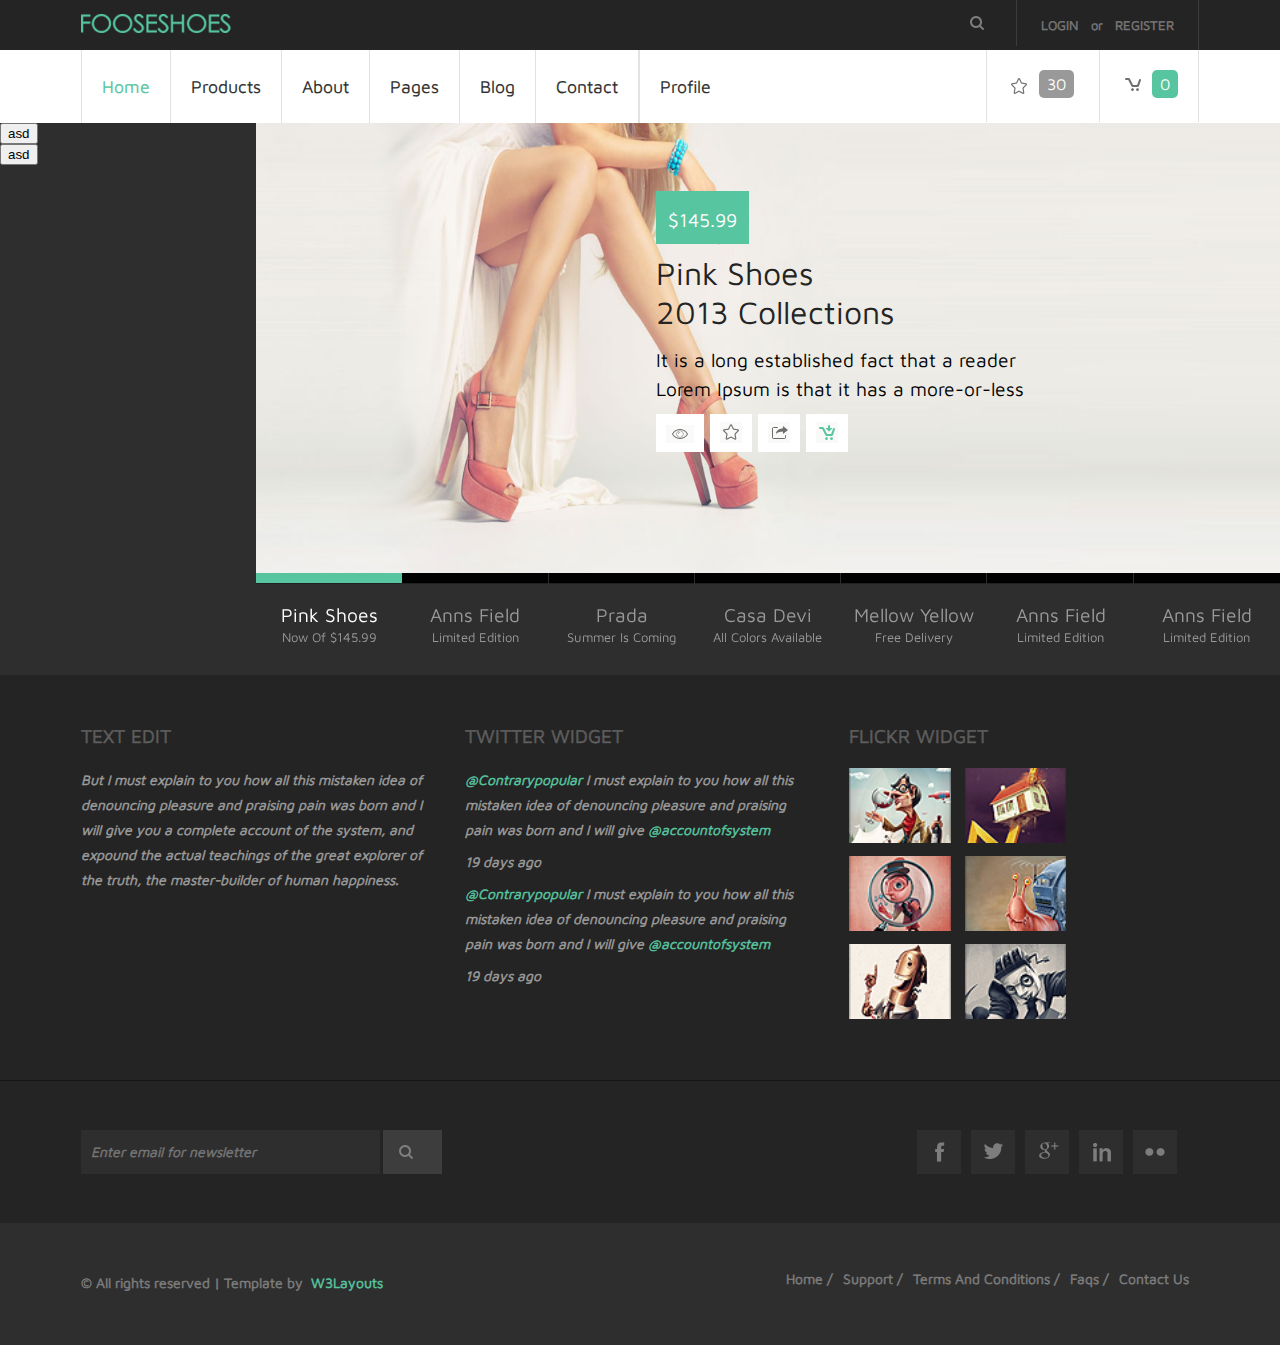
==== commit 1af781de: "new commit" ====
--- a/web/index.html
+++ b/web/index.html
@@ -84,6 +84,7 @@
 				<li><a href="index.html">pages</a></li>
 				<li><a href="blog.html">blog</a></li>
 				<li><a href="contact.html">Contact</a></li>
+				<li><a href="profile2.html">profile</a></li>
 				<div class="clear"></div>
 			</ul>
 		</div>
@@ -98,26 +99,37 @@
 				<li><a href="index.html">pages</a></li>
 				<li><a href="blog.html">blog</a></li>
 				<li><a href="contact.html">Contact</a></li>
+				<li><a href="profile2.html">profile</a></li>
 				<div class="clear"></div>
 			</ul>
 		</nav>
 	<div class="header_right">
 		<ul>
 			<li><a href="#"><i  class="art"></i><span class="color1">30</span></a></li>
-			<li><a href="#"><i  class="cart"></i><span>0</span></a></li>
+			<li><a href="my_products.html"><i  class="cart"></i><span>0</span></a></li>
 		</ul>
 	</div>
 	<div class="clear"></div>
 </div>
-</div>
+
+</div>
+
+
 <!-- start slider -->
 <div class="slider">
 				<!---start-image-slider---->
 				<div class="image-slider">
-					 <div class="wrapper">
+				
+
+                                    <div style="width:20%;height:100%;float:left"><input type="submit" value="asd"/><br/><input type="submit" value="asd"/><br/></div>
+				<div class="wrapper">
+                                    
+                                    
+                                    
                 <div id="ei-slider" class="ei-slider">
                     <ul class="ei-slider-large">
 						<li>
+
                             <img src="images/slider-image1.jpg" alt="image06"/>
                             <div class="ei-title">
                             	<h3 class="btn">$145.99</h3>
@@ -251,133 +263,7 @@
 		</div>
 		<!---End-image-slider---->	
 </div>
-<!-- start image1_of_3 -->
-<div class="top_bg">
-<div class="wrap">
-<div class="main1">
-	<div class="image1_of_3">
-		<img src="images/img1.jpg" alt=""/>
-	    <a href="details.html"><span class="tag">on sale</span></a>
-	</div>
-	<div class="image1_of_3">
-		<img src="images/img2.jpg" alt=""/>
-		<a href="details.html"><span class="tag">special offers</span></a>
-	</div>
-	<div class="image1_of_3">
-		<img src="images/img3.jpg" alt=""/>
-		<a href="details.html"><span class="tag">must have</span></a>
-	</div>
-	<div class="clear"></div>
-</div>
-</div>
-</div>
-<!-- start main -->
-<div class="main_bg">
-<div class="wrap">
-<div class="main">
-	<div class="top_main">
-		<h2>new arrivals on fooseshoes</h2>
-		<a href="#">show all</a>
-		<div class="clear"></div>
-	</div>
-	<!-- start grids_of_3 -->
-	<div class="grids_of_3">
-		<div class="grid1_of_3">
-			<a href="details.html">
-				<img src="images/pic1.jpg" alt=""/>
-				<h3>even & odd</h3>
-				<span class="price">$145,99</span>
-			</a>
-		</div>
-		<div class="grid1_of_3">
-			<a href="details.html">
-				<img src="images/pic2.jpg" alt=""/>
-				<h3>buffalo decollete</h3>
-				<span class="price">$185,99</span>
-				<span class="price1 bg">on sale</span>
-			</a>
-		</div>
-		<div class="grid1_of_3">
-			<a href="details.html">
-				<img src="images/pic3.jpg" alt=""/>
-				<h3>even & odd</h3>
-				<span class="price">$145,99</span>
-			</a>
-		</div>
-		<div class="clear"></div>
-	</div>
-	<div class="top_main">
-		<h2>best sellers of the month</h2>
-		<a href="#">show all</a>
-		<div class="clear"></div>
-	</div>
-	<!-- start grids_of_3 -->
-	<div class="grids_of_3">
-		<div class="grid1_of_3">
-			<a href="details.html">
-				<img src="images/pic4.jpg" alt=""/>
-				<h3>buffalo decollete</h3>
-				<span class="price">$145,99</span>
-			</a>
-		</div>
-		<div class="grid1_of_3">
-			<a href="details.html">
-				<img src="images/pic5.jpg" alt=""/>
-				<h3>even & odd</h3>
-				<span class="price">$185,99</span>
-			</a>
-		</div>
-		<div class="grid1_of_3">
-			<a href="details.html">
-				<img src="images/pic6.jpg" alt=""/>
-				<h3>buffalo decollete</h3>
-				<span class="price">$145,99</span>
-				<span class="price1 bg1">out of stock</span>
-			</a>
-		</div>
-		<div class="clear"></div>
-	</div>
-	<div class="clear"></div>
-	<!-- start grids_of_2 -->
-	<div class="grids_of_2">
-		<div class="grid1_of_2">
-			<div class="span1_of_2">
-				<h2>free shipping</h2>
-				<p>Lorem Ipsum is simply dummy  typesetting industry. Lorem Ipsum has been the industry's standard dummy text ever since the 1500s, when an unknown printer took a galley of type and scrambled it to make a type specimen book.</p>
-			</div>
-			<div class="span1_of_2">
-				<h2>testimonials</h2>
-				<p>It is a long established fact that a reader will be distracted by the readable content of a page when looking at its layout. The point of using Lorem Ipsum is that it has a more-or-less normal distribution of letters, as opposed to using [...]</p>
-			</div>
-		</div>
-		<div class="grid1_of_2 bg">
-			<h2>blog news</h2>
-			<div class="grid_date">
-				<div class="date1"> 
-					<h4>apr 01</h4>
-				</div>
-				<div class="date_text">
-					<h4><a href="#"> Donec vehicula est ac augue consectetur,</a></h4>
-					<p>There are many variations of passages of Lorem Ipsum available, but the majority have suffered alteration in some form</p> 
-				</div>
-				<div class="clear"></div>
-			</div>
-			<div class="grid_date">
-				<div class="date1"> 
-					<h4>feb 01</h4>
-				</div>
-				<div class="date_text">
-					<h4><a href="#"> The standard chunk of Lorem Ipsum used since ,,</a></h4>
-					<p>Contrary to popular belief, Lorem Ipsum is not simply random text. It has roots in a piece of classical Latin literature from </p> 
-				</div>
-				<div class="clear"></div>
-			</div>
-		</div>
-		<div class="clear"></div>
-	</div>
-</div>
-</div>
-</div>
+
 <!-- start footer -->
 <div class="footer_top">
 <div class="wrap">
--- a/web/css/style.css
+++ b/web/css/style.css
@@ -989,8 +989,9 @@
 	margin: 0 20px 0 0;
 }
 .wrapper {
-	position: relative;
-	width: 100%;
+position: relative;
+width: 80%;
+margin-left: 20%;
 }
 .comment-author .author {
 	display: block;
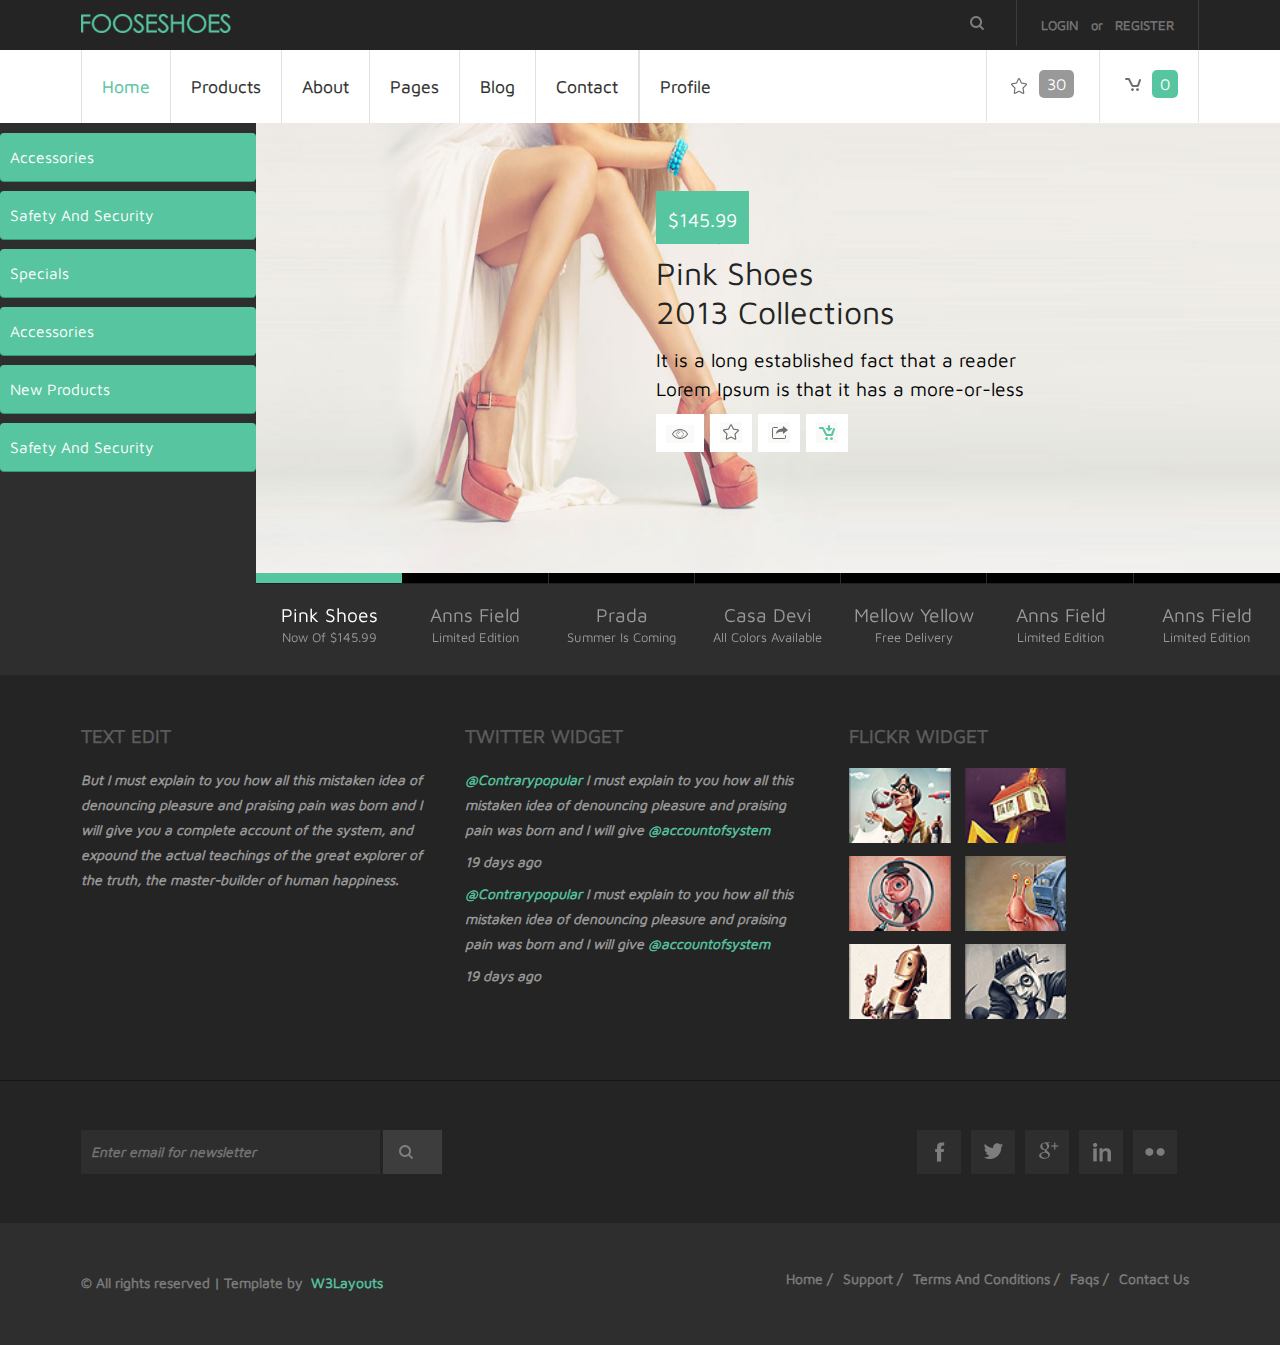
==== commit aa16df7a: "new commit" ====
--- a/web/index.html
+++ b/web/index.html
@@ -121,7 +121,17 @@
 				<div class="image-slider">
 				
 
-                                    <div style="width:20%;height:100%;float:left"><input type="submit" value="asd"/><br/><input type="submit" value="asd"/><br/></div>
+                                    <div style="width:20%;height:100%;float:left">
+                                        <ul class="det_nav">
+					<li><a href="#">accessories</a></li>
+					<li><a href="#">safety and security</a></li>
+					<li><a href="#">specials</a></li>
+					<li><a href="#">accessories</a></li>
+					<li><a href="#">new products</a></li>
+					<li><a href="#">safety and security</a></li>
+				</ul>
+                                        
+                                    </div>
 				<div class="wrapper">
                                     
                                     
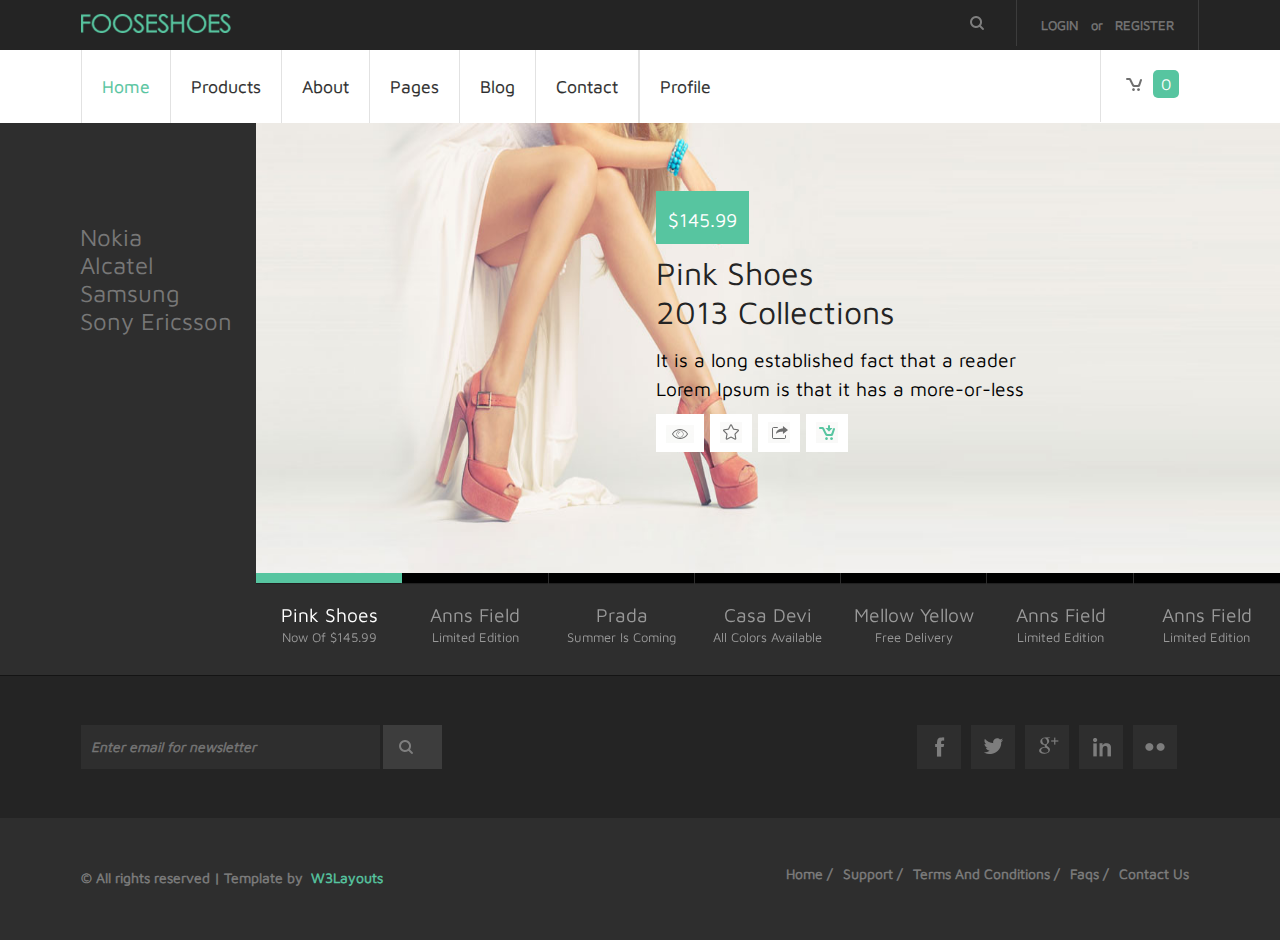
==== commit e971bf2e: "" ====
--- a/web/index.html
+++ b/web/index.html
@@ -47,7 +47,7 @@
 		});
 	</script>
 </head>
-<body>
+<body >
 <!-- start header -->
 <div class="top_bg">
 <div class="wrap">
@@ -105,7 +105,6 @@
 		</nav>
 	<div class="header_right">
 		<ul>
-			<li><a href="#"><i  class="art"></i><span class="color1">30</span></a></li>
 			<li><a href="my_products.html"><i  class="cart"></i><span>0</span></a></li>
 		</ul>
 	</div>
@@ -121,17 +120,34 @@
 				<div class="image-slider">
 				
 
-                                    <div style="width:20%;height:100%;float:left">
-                                        <ul class="det_nav">
-					<li><a href="#">accessories</a></li>
-					<li><a href="#">safety and security</a></li>
-					<li><a href="#">specials</a></li>
-					<li><a href="#">accessories</a></li>
-					<li><a href="#">new products</a></li>
-					<li><a href="#">safety and security</a></li>
+                <div style="width:20%;height:100%;float:left">
+				<ul style="padding-top:100px; padding-left:80px">
+					<li>
+					  <a style="font-family:'Maven Pro'; font-size:1.5em; color: #777777; webkit-text-stroke: 0.5px;"  
+					  href="products.html">Nokia</a>
+					  </li>
+					  <a style="font-family:'Maven Pro'; font-size:1.5em; color: #777777; webkit-text-stroke: 0.5px;"  
+					  href="products.html">Alcatel</a>
+					  <li>
+					  <a style="font-family:'Maven Pro'; font-size:1.5em; color: #777777; webkit-text-stroke: 0.5px;" 
+					  href="products.html">Samsung</a>
+					  </li>
+						<li>
+					  <a style="font-family:'Maven Pro'; font-size:1.5em; color: #777777; webkit-text-stroke: 0.5px;"  
+					  href="products.html">Sony Ericsson</a>
+					  </li>
+						<li>
+					</li>
 				</ul>
-                                        
-                                    </div>
+
+					
+					
+				</div>
+				
+				
+				
+				
+				
 				<div class="wrapper">
                                     
                                     
@@ -273,35 +289,6 @@
 		</div>
 		<!---End-image-slider---->	
 </div>
-
-<!-- start footer -->
-<div class="footer_top">
-<div class="wrap">
-<div class="footer">
-	<!-- start grids_of_3 -->
-	<div class="span_of_3">
-		<div class="span1_of_3">
-			<h3>text edit</h3>
-			<p>But I must explain to you how all this mistaken idea of denouncing pleasure and praising pain was born and I will give you a complete account of the system, and expound the actual teachings of the great explorer of the truth, the master-builder of human happiness.</p>
-		</div>
-		<div class="span1_of_3">
-			<h3>twitter widget</h3>
-			<p><a href="#">@Contrarypopular</a> I must explain to you how all this mistaken idea of denouncing pleasure and praising pain was born and I will give <a href="#">@accountofsystem</a> </p>
-			<p class="top">19 days ago</p>
-			<p class="top"><a href="#">@Contrarypopular</a> I must explain to you how all this mistaken idea of denouncing pleasure and praising pain was born and I will give <a href="#">@accountofsystem</a> </p>
-			<p class="top">19 days ago</p>
-		</div>
-		<div class="span1_of_3">
-			<h3>flickr widget</h3>
-			<ul class="f_nav">
-				<li><a href="#"><img src="images/f_pic1.jpg" alt="" /> </a></li>
-				<li><a href="#"><img src="images/f_pic2.jpg" alt="" /> </a></li>
-				<li><a href="#"><img src="images/f_pic3.jpg" alt="" /> </a></li>
-				<li><a href="#"><img src="images/f_pic4.jpg" alt="" /> </a></li>
-				<li><a href="#"><img src="images/f_pic5.jpg" alt="" /> </a></li>
-				<li><a href="#"><img src="images/f_pic6.jpg" alt="" /> </a></li>
-			</ul>
-		</div>
 		<div class="clear"></div>
 	</div>
 </div>
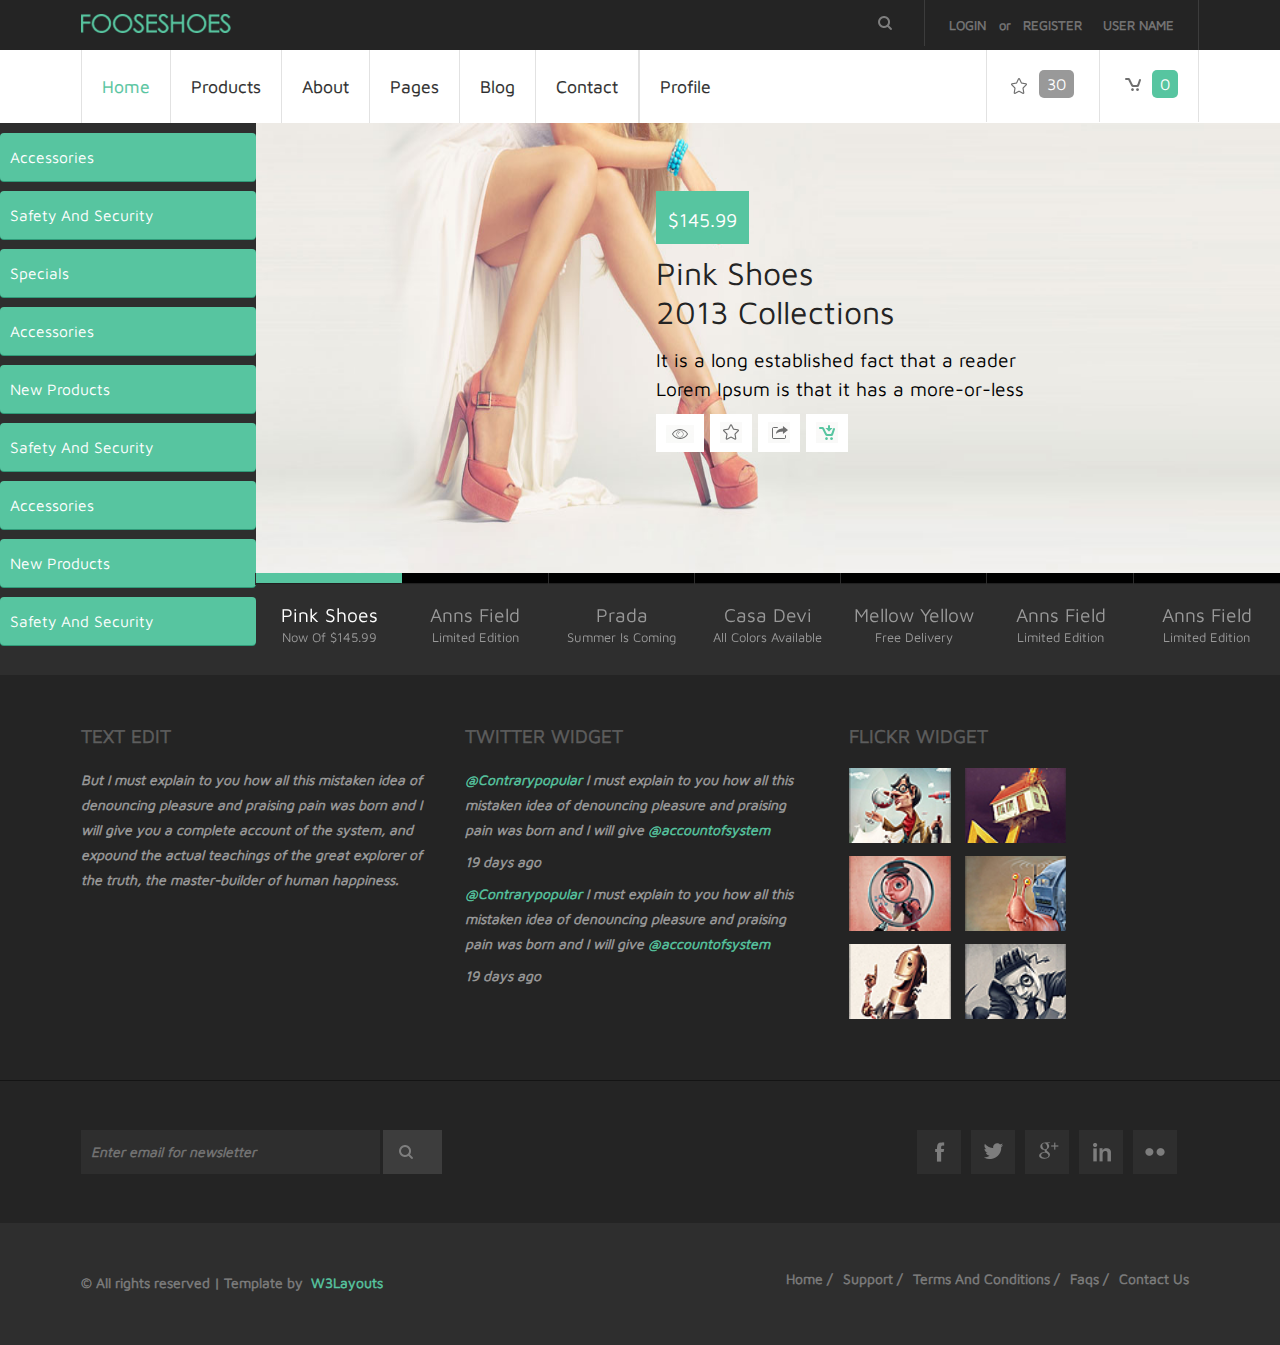
==== commit 56a88fd6: "new commit" ====
--- a/web/index.html
+++ b/web/index.html
@@ -1,9 +1,4 @@
-<!--A Design by W3layouts
-Author: W3layout
-Author URL: http://w3layouts.com
-License: Creative Commons Attribution 3.0 Unported
-License URL: http://creativecommons.org/licenses/by/3.0/
--->
+
 <!DOCTYPE HTML>
 <html>
 <head>
@@ -47,7 +42,7 @@
 		});
 	</script>
 </head>
-<body >
+<body>
 <!-- start header -->
 <div class="top_bg">
 <div class="wrap">
@@ -60,6 +55,8 @@
 					<li><a href="login.html">Login</a> </li>
 					<span class="log"> or </span>
 					<li><a href="register.html">Register</a> </li>								   
+                                        
+                                        <li><a href="profile2.html">user name</a> </li>								   
 					<div class="clear"></div>
 				</ul>
 		</div>	
@@ -105,6 +102,7 @@
 		</nav>
 	<div class="header_right">
 		<ul>
+			<li><a href="#"><i  class="art"></i><span class="color1">30</span></a></li>
 			<li><a href="my_products.html"><i  class="cart"></i><span>0</span></a></li>
 		</ul>
 	</div>
@@ -120,34 +118,20 @@
 				<div class="image-slider">
 				
 
-                <div style="width:20%;height:100%;float:left">
-				<ul style="padding-top:100px; padding-left:80px">
-					<li>
-					  <a style="font-family:'Maven Pro'; font-size:1.5em; color: #777777; webkit-text-stroke: 0.5px;"  
-					  href="products.html">Nokia</a>
-					  </li>
-					  <a style="font-family:'Maven Pro'; font-size:1.5em; color: #777777; webkit-text-stroke: 0.5px;"  
-					  href="products.html">Alcatel</a>
-					  <li>
-					  <a style="font-family:'Maven Pro'; font-size:1.5em; color: #777777; webkit-text-stroke: 0.5px;" 
-					  href="products.html">Samsung</a>
-					  </li>
-						<li>
-					  <a style="font-family:'Maven Pro'; font-size:1.5em; color: #777777; webkit-text-stroke: 0.5px;"  
-					  href="products.html">Sony Ericsson</a>
-					  </li>
-						<li>
-					</li>
+                                    <div style="width:20%;height:100%;float:left">
+                                        <ul class="det_nav">
+					<li><a href="#">accessories</a></li>
+					<li><a href="#">safety and security</a></li>
+					<li><a href="#">specials</a></li>
+					<li><a href="#">accessories</a></li>
+					<li><a href="#">new products</a></li>
+					<li><a href="#">safety and security</a></li>
+                                        <li><a href="#">accessories</a></li>
+					<li><a href="#">new products</a></li>
+					<li><a href="#">safety and security</a></li>
 				</ul>
-
-					
-					
-				</div>
-				
-				
-				
-				
-				
+                                        
+                                    </div>
 				<div class="wrapper">
                                     
                                     
@@ -289,6 +273,35 @@
 		</div>
 		<!---End-image-slider---->	
 </div>
+
+<!-- start footer -->
+<div class="footer_top">
+<div class="wrap">
+<div class="footer">
+	<!-- start grids_of_3 -->
+	<div class="span_of_3">
+		<div class="span1_of_3">
+			<h3>text edit</h3>
+			<p>But I must explain to you how all this mistaken idea of denouncing pleasure and praising pain was born and I will give you a complete account of the system, and expound the actual teachings of the great explorer of the truth, the master-builder of human happiness.</p>
+		</div>
+		<div class="span1_of_3">
+			<h3>twitter widget</h3>
+			<p><a href="#">@Contrarypopular</a> I must explain to you how all this mistaken idea of denouncing pleasure and praising pain was born and I will give <a href="#">@accountofsystem</a> </p>
+			<p class="top">19 days ago</p>
+			<p class="top"><a href="#">@Contrarypopular</a> I must explain to you how all this mistaken idea of denouncing pleasure and praising pain was born and I will give <a href="#">@accountofsystem</a> </p>
+			<p class="top">19 days ago</p>
+		</div>
+		<div class="span1_of_3">
+			<h3>flickr widget</h3>
+			<ul class="f_nav">
+				<li><a href="#"><img src="images/f_pic1.jpg" alt="" /> </a></li>
+				<li><a href="#"><img src="images/f_pic2.jpg" alt="" /> </a></li>
+				<li><a href="#"><img src="images/f_pic3.jpg" alt="" /> </a></li>
+				<li><a href="#"><img src="images/f_pic4.jpg" alt="" /> </a></li>
+				<li><a href="#"><img src="images/f_pic5.jpg" alt="" /> </a></li>
+				<li><a href="#"><img src="images/f_pic6.jpg" alt="" /> </a></li>
+			</ul>
+		</div>
 		<div class="clear"></div>
 	</div>
 </div>
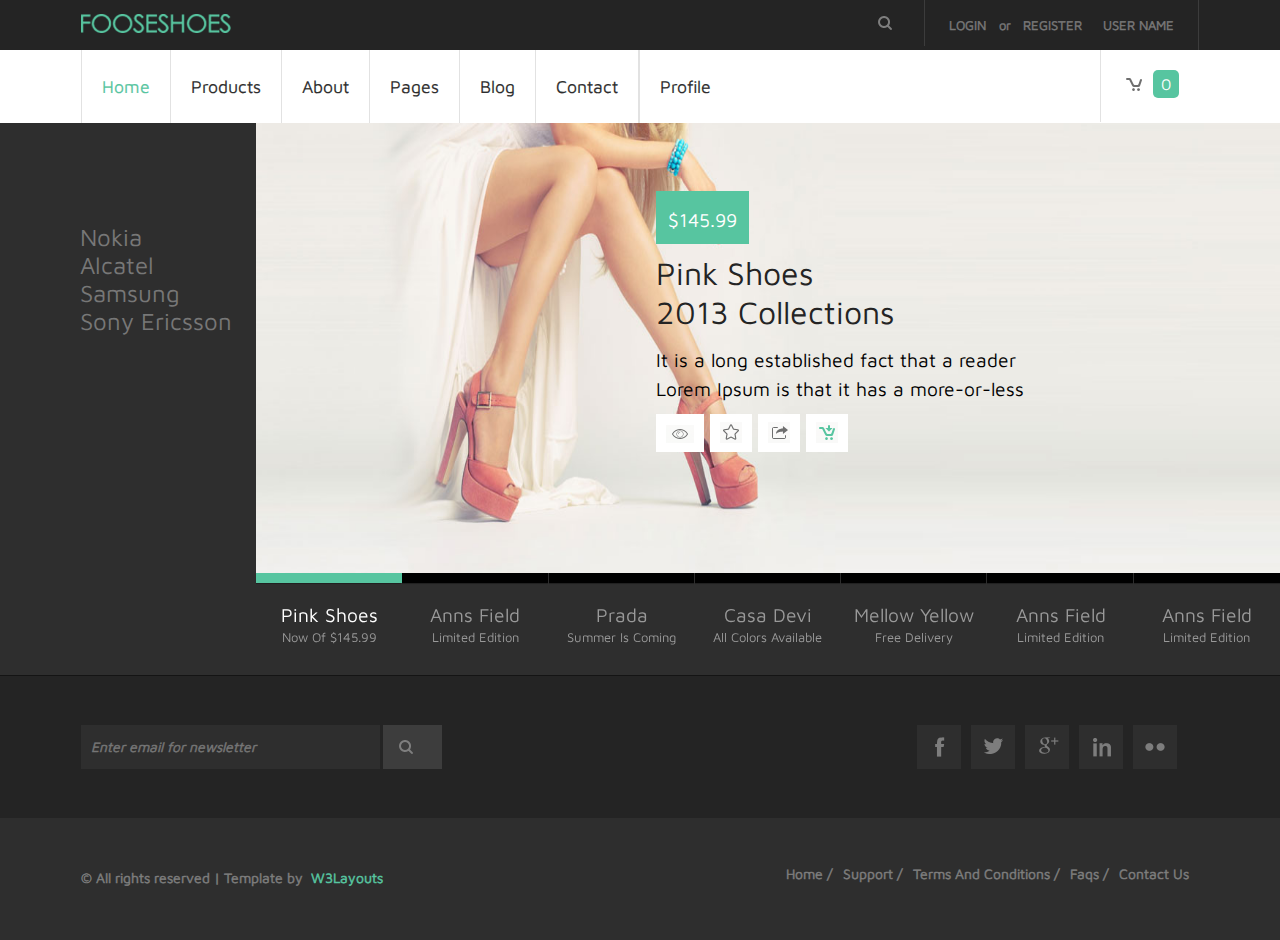
==== commit f61356f9: "new commit" ====
--- a/web/index.html
+++ b/web/index.html
@@ -42,7 +42,7 @@
 		});
 	</script>
 </head>
-<body>
+<body >
 <!-- start header -->
 <div class="top_bg">
 <div class="wrap">
@@ -102,7 +102,6 @@
 		</nav>
 	<div class="header_right">
 		<ul>
-			<li><a href="#"><i  class="art"></i><span class="color1">30</span></a></li>
 			<li><a href="my_products.html"><i  class="cart"></i><span>0</span></a></li>
 		</ul>
 	</div>
@@ -118,20 +117,34 @@
 				<div class="image-slider">
 				
 
-                                    <div style="width:20%;height:100%;float:left">
-                                        <ul class="det_nav">
-					<li><a href="#">accessories</a></li>
-					<li><a href="#">safety and security</a></li>
-					<li><a href="#">specials</a></li>
-					<li><a href="#">accessories</a></li>
-					<li><a href="#">new products</a></li>
-					<li><a href="#">safety and security</a></li>
-                                        <li><a href="#">accessories</a></li>
-					<li><a href="#">new products</a></li>
-					<li><a href="#">safety and security</a></li>
+                <div style="width:20%;height:100%;float:left">
+				<ul style="padding-top:100px; padding-left:80px">
+					<li>
+					  <a style="font-family:'Maven Pro'; font-size:1.5em; color: #777777; webkit-text-stroke: 0.5px;"  
+					  href="products.html">Nokia</a>
+					  </li>
+					  <a style="font-family:'Maven Pro'; font-size:1.5em; color: #777777; webkit-text-stroke: 0.5px;"  
+					  href="products.html">Alcatel</a>
+					  <li>
+					  <a style="font-family:'Maven Pro'; font-size:1.5em; color: #777777; webkit-text-stroke: 0.5px;" 
+					  href="products.html">Samsung</a>
+					  </li>
+						<li>
+					  <a style="font-family:'Maven Pro'; font-size:1.5em; color: #777777; webkit-text-stroke: 0.5px;"  
+					  href="products.html">Sony Ericsson</a>
+					  </li>
+						<li>
+					</li>
 				</ul>
-                                        
-                                    </div>
+
+					
+					
+				</div>
+				
+				
+				
+				
+				
 				<div class="wrapper">
                                     
                                     
@@ -273,35 +286,6 @@
 		</div>
 		<!---End-image-slider---->	
 </div>
-
-<!-- start footer -->
-<div class="footer_top">
-<div class="wrap">
-<div class="footer">
-	<!-- start grids_of_3 -->
-	<div class="span_of_3">
-		<div class="span1_of_3">
-			<h3>text edit</h3>
-			<p>But I must explain to you how all this mistaken idea of denouncing pleasure and praising pain was born and I will give you a complete account of the system, and expound the actual teachings of the great explorer of the truth, the master-builder of human happiness.</p>
-		</div>
-		<div class="span1_of_3">
-			<h3>twitter widget</h3>
-			<p><a href="#">@Contrarypopular</a> I must explain to you how all this mistaken idea of denouncing pleasure and praising pain was born and I will give <a href="#">@accountofsystem</a> </p>
-			<p class="top">19 days ago</p>
-			<p class="top"><a href="#">@Contrarypopular</a> I must explain to you how all this mistaken idea of denouncing pleasure and praising pain was born and I will give <a href="#">@accountofsystem</a> </p>
-			<p class="top">19 days ago</p>
-		</div>
-		<div class="span1_of_3">
-			<h3>flickr widget</h3>
-			<ul class="f_nav">
-				<li><a href="#"><img src="images/f_pic1.jpg" alt="" /> </a></li>
-				<li><a href="#"><img src="images/f_pic2.jpg" alt="" /> </a></li>
-				<li><a href="#"><img src="images/f_pic3.jpg" alt="" /> </a></li>
-				<li><a href="#"><img src="images/f_pic4.jpg" alt="" /> </a></li>
-				<li><a href="#"><img src="images/f_pic5.jpg" alt="" /> </a></li>
-				<li><a href="#"><img src="images/f_pic6.jpg" alt="" /> </a></li>
-			</ul>
-		</div>
 		<div class="clear"></div>
 	</div>
 </div>
@@ -369,4 +353,4 @@
 </div>
 </div>
 </body>
-</html>+</html>
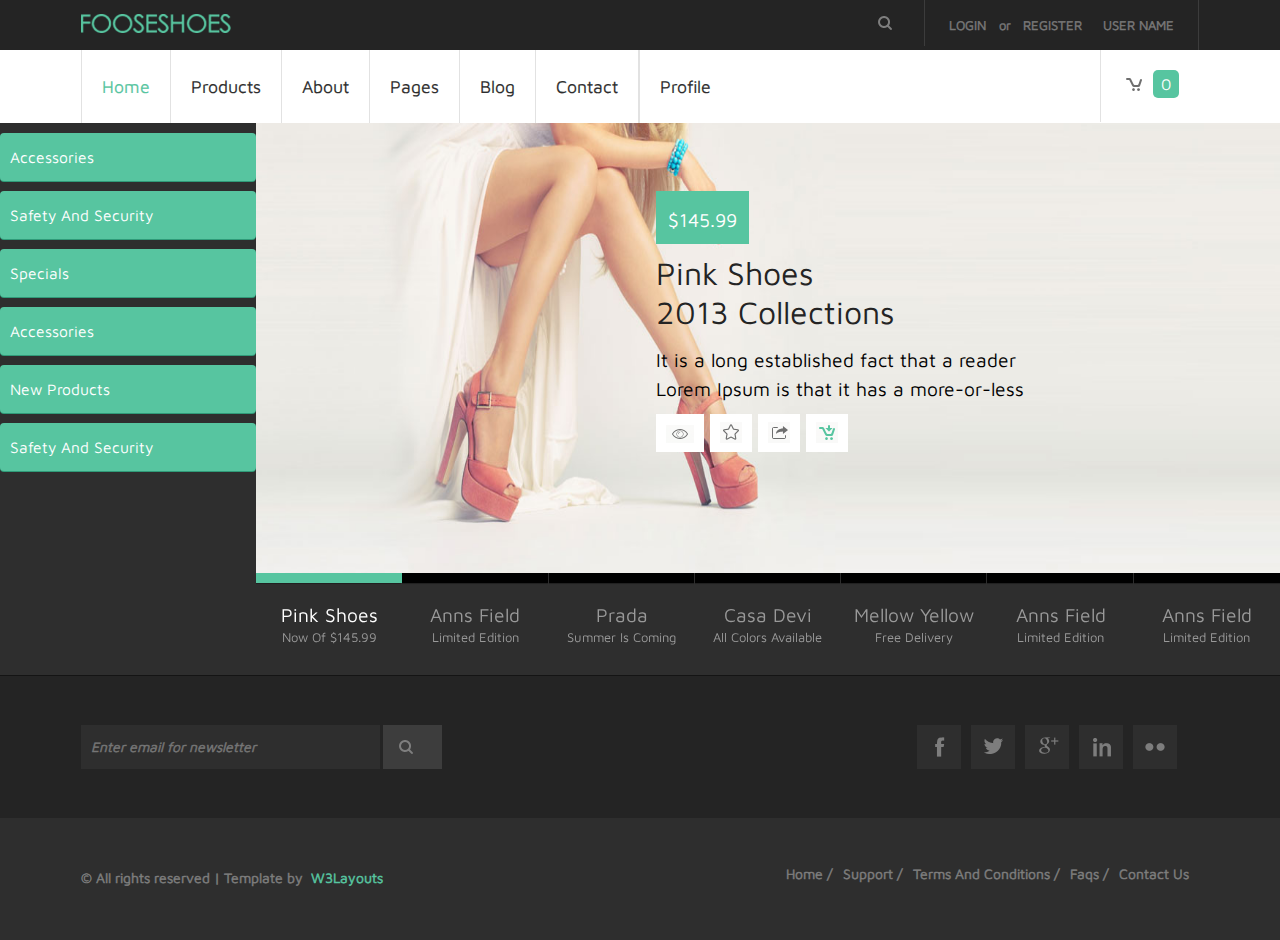
==== commit ef62feb9: "new commit" ====
--- a/web/index.html
+++ b/web/index.html
@@ -118,25 +118,14 @@
 				
 
                 <div style="width:20%;height:100%;float:left">
-				<ul style="padding-top:100px; padding-left:80px">
-					<li>
-					  <a style="font-family:'Maven Pro'; font-size:1.5em; color: #777777; webkit-text-stroke: 0.5px;"  
-					  href="products.html">Nokia</a>
-					  </li>
-					  <a style="font-family:'Maven Pro'; font-size:1.5em; color: #777777; webkit-text-stroke: 0.5px;"  
-					  href="products.html">Alcatel</a>
-					  <li>
-					  <a style="font-family:'Maven Pro'; font-size:1.5em; color: #777777; webkit-text-stroke: 0.5px;" 
-					  href="products.html">Samsung</a>
-					  </li>
-						<li>
-					  <a style="font-family:'Maven Pro'; font-size:1.5em; color: #777777; webkit-text-stroke: 0.5px;"  
-					  href="products.html">Sony Ericsson</a>
-					  </li>
-						<li>
-					</li>
+				<ul class="det_nav">
+					<li><a href="#">accessories</a></li>
+					<li><a href="#">safety and security</a></li>
+					<li><a href="#">specials</a></li>
+					<li><a href="#">accessories</a></li>
+					<li><a href="#">new products</a></li>
+					<li><a href="#">safety and security</a></li>
 				</ul>
-
 					
 					
 				</div>
